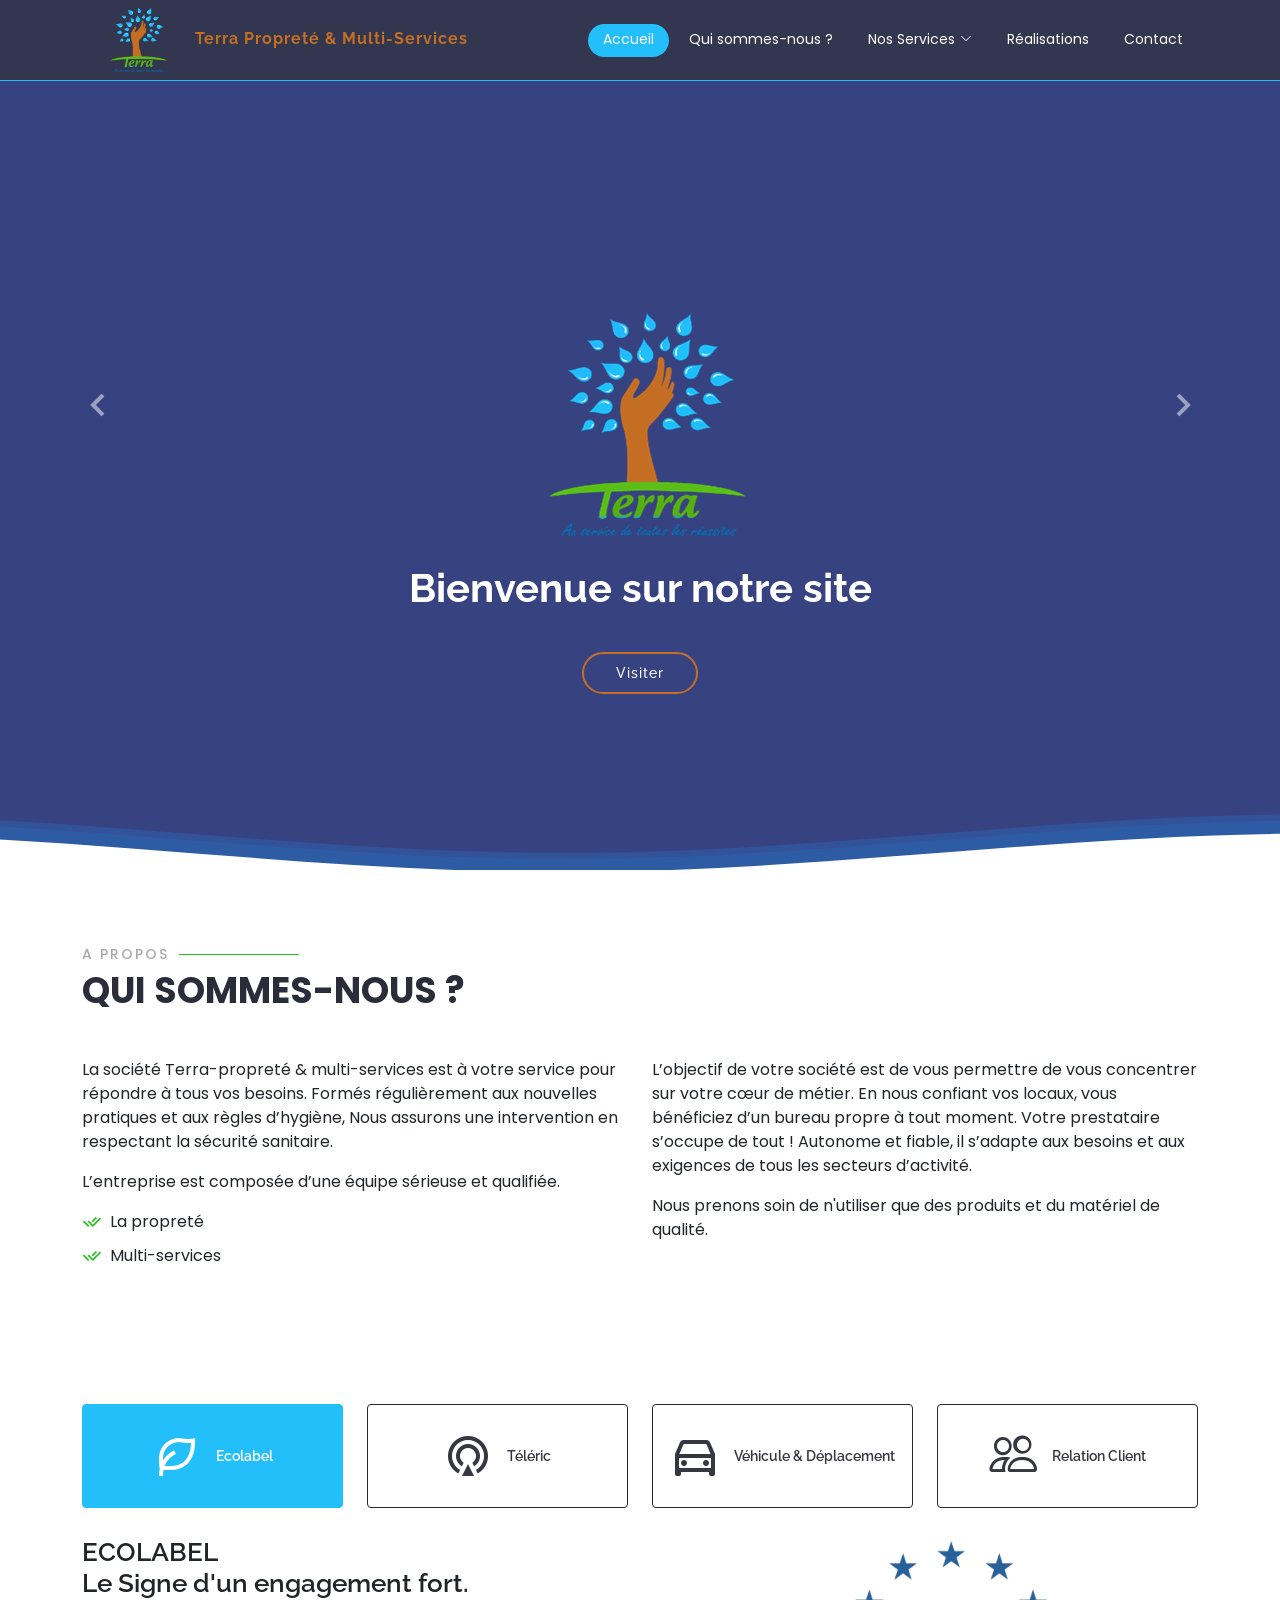
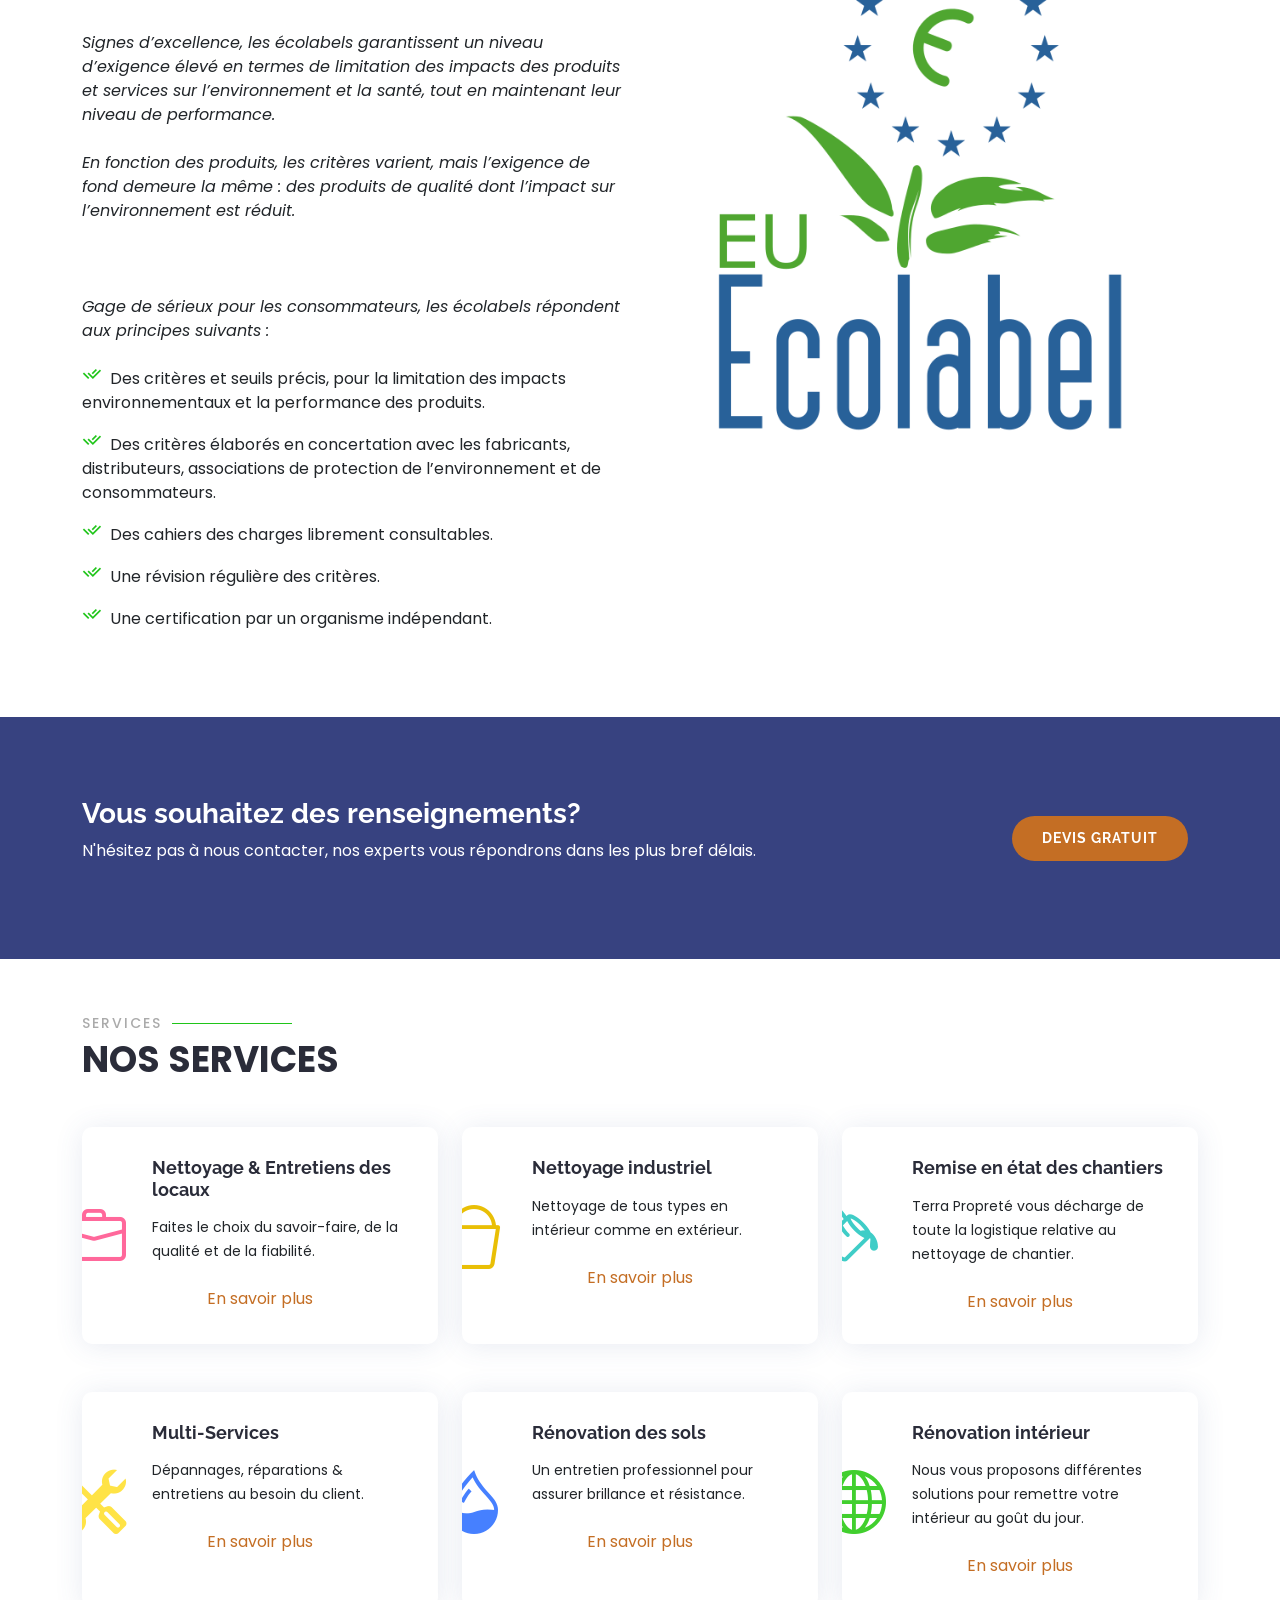
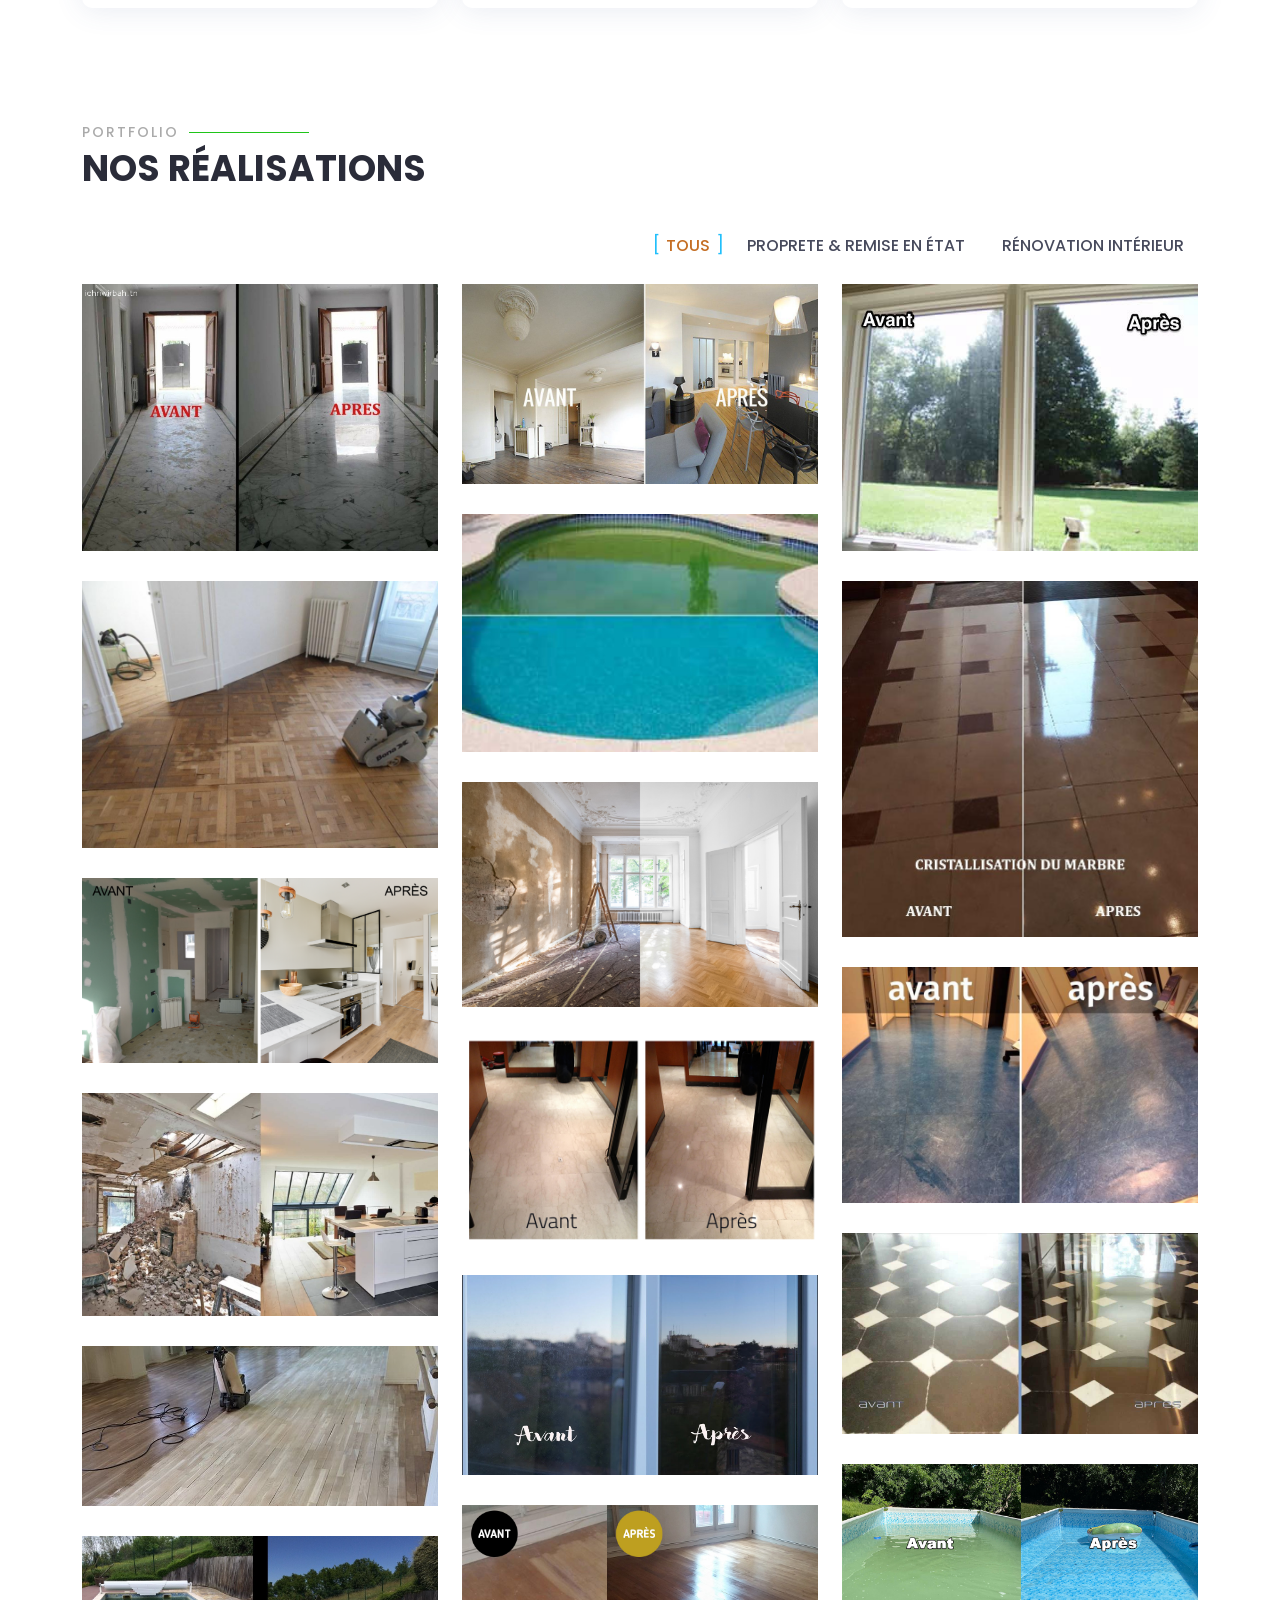
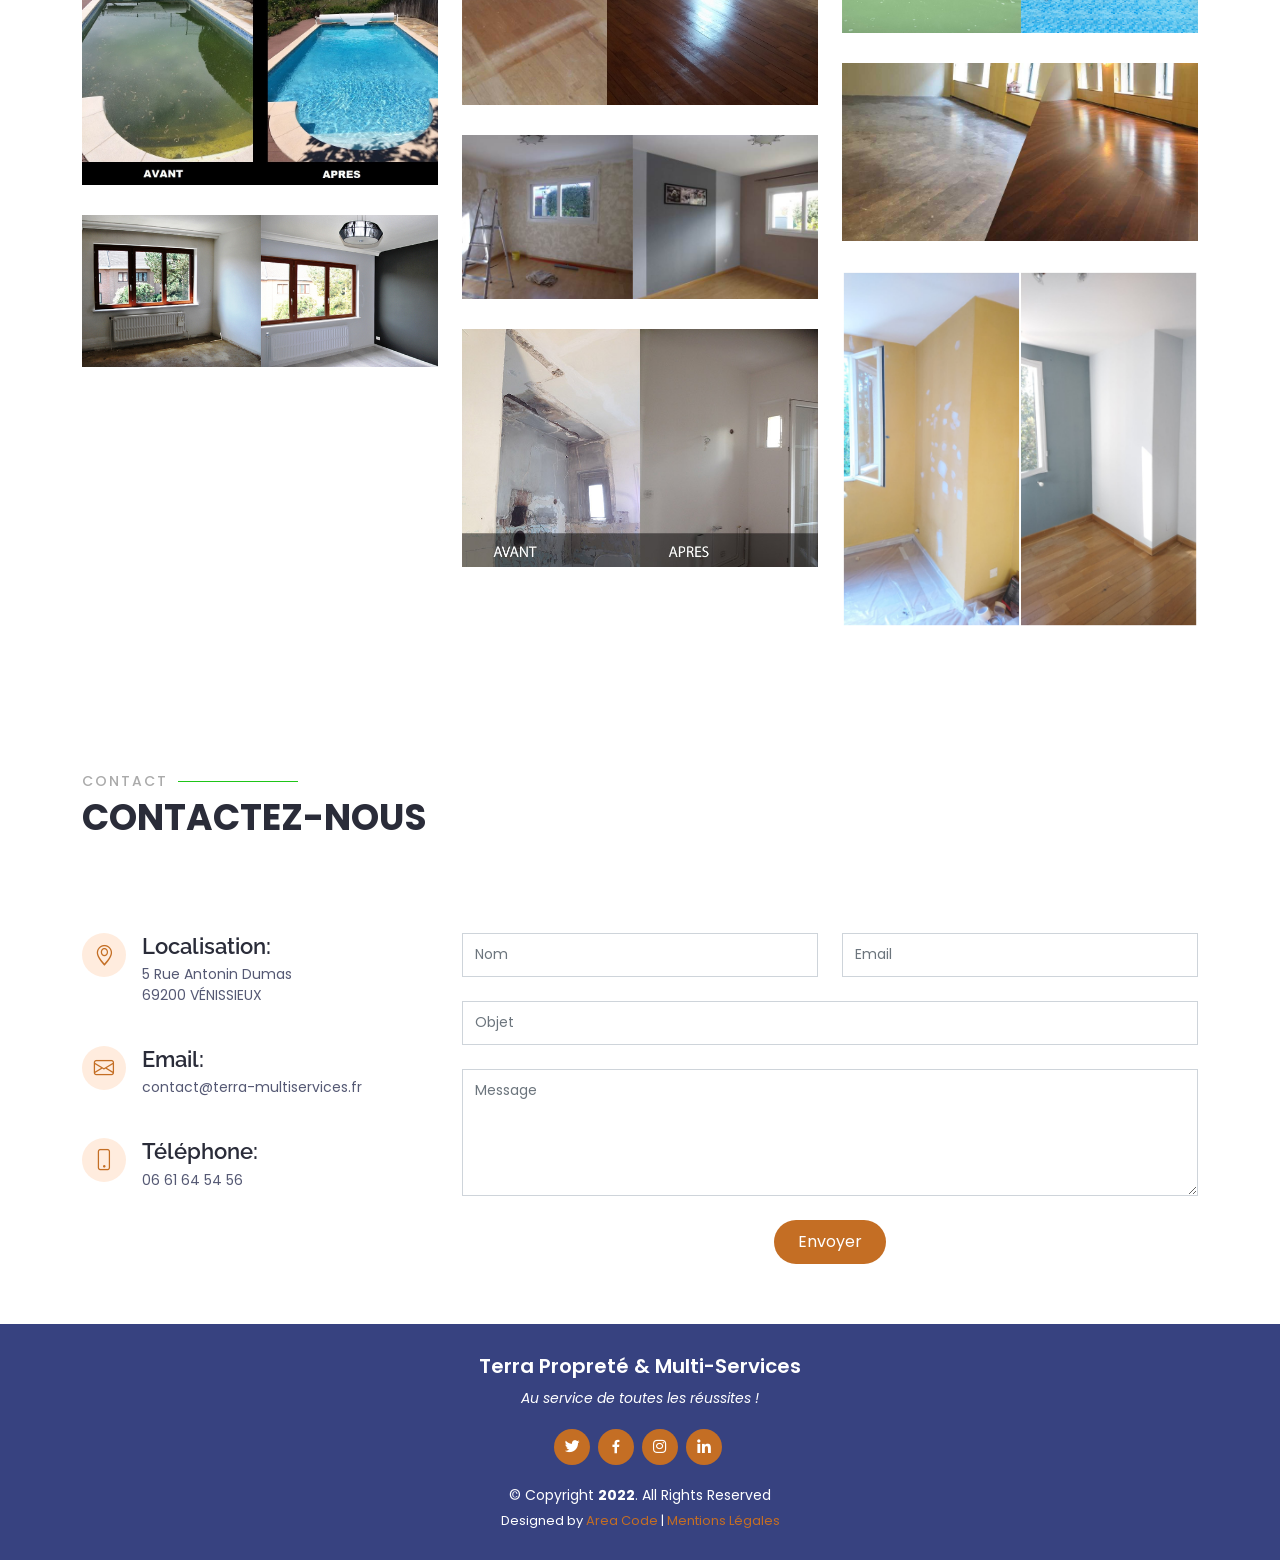
==== index.html @ 641bc102 "update contact form" ====
<!DOCTYPE html>
<html lang="fr" dir="ltr">

<head>
    <meta charset="utf-8">
    <meta content="width=device-width, initial-scale=1.0" name="viewport">
    <title>Terra Proprete</title>
    <meta content="Terra Propreté & Multi-services" name="description">
    <meta content="terra propreté, multi-services, nettoyage, renovation intérieur, remise en état, chantier, tercière, venissieux" name="keywords">
    <meta name="reply-to" content="area.code.eu@gmail.com">
    <meta name="author" content="Area Code">
    <link href="assets/img/logo.png" rel="icon">
    <link href="https://fonts.googleapis.com/css?family=Open+Sans:300,300i,400,400i,600,600i,700,700i|Raleway:300,300i,400,400i,500,500i,600,600i,700,700i|Poppins:300,300i,400,400i,500,500i,600,600i,700,700i" rel="stylesheet">
    <link href="assets/vendor/animate.css/animate.min.css" rel="stylesheet">
    <link href="assets/vendor/aos/aos.css" rel="stylesheet">
    <link href="assets/vendor/bootstrap/css/bootstrap.min.css" rel="stylesheet">
    <link href="assets/vendor/bootstrap-icons/bootstrap-icons.css" rel="stylesheet">
    <link href="assets/vendor/boxicons/css/boxicons.min.css" rel="stylesheet">
    <link href="assets/vendor/glightbox/css/glightbox.min.css" rel="stylesheet">
    <link href="assets/vendor/remixicon/remixicon.css" rel="stylesheet">
    <link href="assets/vendor/swiper/swiper-bundle.min.css" rel="stylesheet">
    <link href="assets/css/style.css" rel="stylesheet">
    <!-- Global site tag (gtag.js) - Google Analytics -->
<script async src="https://www.googletagmanager.com/gtag/js?id=UA-223481912-1">
</script>
<script>
  window.dataLayer = window.dataLayer || [];
  function gtag(){dataLayer.push(arguments);}
  gtag('js', new Date());

  gtag('config', 'UA-223481912-1');
</script>
</head>

<body>
    <!--Header Start-->
    <header id="header" class="fixed-top d-flex align-items-center  header-transparent ">
        <div class="container d-flex align-items-center justify-content-between">
            <div class="logo">
                <a href="index.html"><img src="assets/img/logo.png" alt="logo terra proprete" class="img-fluid">
                    <h1>Terra Propreté & Multi-Services</h1></a>
            </div>
            <nav id="navbar" class="navbar">
                <ul>
                    <li><a class="nav-link scrollto active" href="#hero">Accueil</a></li>
                    <li><a class="nav-link scrollto" href="#about">Qui sommes-nous ?</a></li>
                    <li class="dropdown"><a href="#services"><span>Nos Services</span> <i class="bi bi-chevron-down"></i></a>
                        <ul>
                            <li><a href="nettoyage_locaux.html">Nettoyage & Entretien des locaux</a></li>
                            <li><a href="nettoyage_industriel.html">Nettoyage industriel</a></li>
                            <li><a href="fin_chantier.html">Remise en état des chantiers</a></li>
                            <li><a href="multi_services.html">Multi-services</a></li>
                            <li><a href="renovation_sols.html">Rénovation des sols</a></li>
                            <li><a href="renovation_interieur.html">Rénovation intérieur</a></li>
                        </ul>
                    </li>
                    <li><a class="nav-link scrollto " href="#portfolio">Réalisations</a></li>
                    <li><a class="nav-link scrollto" href="#contact">Contact</a></li>
                </ul>
                <i class="bi bi-list mobile-nav-toggle"></i>
            </nav>
            <!-- .navbar -->
        </div>
    </header>
    <!-- Header End -->

    <!-- Banniere Start -->
    <section id="hero" class="d-flex flex-column justify-content-end align-items-center">
        <div id="heroCarousel" data-bs-interval="5000" class="container carousel carousel-fade" data-bs-ride="carousel">

            <!-- Slide 1 -->
            <div class="carousel-item active">
                <div class="carousel-container">
                    <img src="assets/img/logo.png" alt="logo terra proprete" class="img-fluid">
                    <h2 class="animate__animated animate__fadeInDown">Bienvenue sur notre site</h2>
                    <a href="#about" class="btn-get-started animate__animated animate__fadeInUp scrollto">Visiter</a>
                </div>
            </div>

            <!-- Slide 2 -->
            <div class="carousel-item">
                <div class="carousel-container">
                    <h2 class="animate__animated animate__fadeInDown">Nous sommes à votre disposition</h2>
                    <h2 class="animate__animated animate__fadeInDown">24h/24 & 7j/7</h2>
                    <a href="#contact" class="btn-get-started animate__animated animate__fadeInUp scrollto">Contactez-nous</a>
                </div>
            </div>
            <a class="carousel-control-prev" href="#heroCarousel" role="button" data-bs-slide="prev">
                <span class="carousel-control-prev-icon bx bx-chevron-left" aria-hidden="true"></span>
            </a>
            <a class="carousel-control-next" href="#heroCarousel" role="button" data-bs-slide="next">
                <span class="carousel-control-next-icon bx bx-chevron-right" aria-hidden="true"></span>
            </a>
        </div>
        <svg class="hero-waves" xmlns="http://www.w3.org/2000/svg" xmlns:xlink="http://www.w3.org/1999/xlink" viewBox="0 24 150 28 " preserveAspectRatio="none">
      <defs>
        <path id="wave-path" d="M-160 44c30 0 58-18 88-18s 58 18 88 18 58-18 88-18 58 18 88 18 v44h-352z">
      </defs>
      <g class="wave1">
        <use xlink:href="#wave-path" x="50" y="3" fill="rgba(0,191,255, .1)">
      </g>
      <g class="wave2">
        <use xlink:href="#wave-path" x="50" y="0" fill="rgba(30,144,255, .2)">
      </g>
      <g class="wave3">
        <use xlink:href="#wave-path" x="50" y="9" fill="#fff">
      </g>
    </svg>

    </section>
    <!-- Banniere End -->

    <main id="main">

        <!-- About Start -->
        <section id="about" class="about">
            <div class="container">

                <div class="section-title" data-aos="zoom-out">
                    <h2>A Propos</h2>
                    <p>Qui sommes-nous ?</p>
                </div>
                <div class="row content" data-aos="fade-up">
                    <div class="col-lg-6">
                        <p>
                            La société Terra-propreté & multi-services est à votre service pour répondre à tous vos besoins.
                             Formés régulièrement aux nouvelles pratiques et aux règles d’hygiène,
                              Nous assurons une intervention en respectant la sécurité sanitaire.
                        </p>
                        <p> 
                            L’entreprise est composée d’une équipe sérieuse et qualifiée.
                        </p>
                        <ul>
                            <li><i class="ri-check-double-line"></i> La propreté</li>
                            <li><i class="ri-check-double-line"></i> Multi-services</li>
                        </ul>
                    </div>
                    <div class="col-lg-6 pt-4 pt-lg-0">
                        <p>
                            L’objectif de votre société est de vous permettre de vous concentrer sur votre cœur de métier.
                             En nous confiant vos locaux, vous bénéficiez d’un bureau propre à tout moment.
                              Votre prestataire s’occupe de tout ! Autonome et fiable, il s’adapte aux besoins et aux exigences de tous les secteurs d’activité.
                        </p>
                        <p>
                            Nous prenons soin de n'utiliser que des produits et du matériel de qualité.
                        </p>
                    </div>
                </div>

            </div>
        </section>
        <!-- About End -->

        <!-- Features Start -->
        <section id="features" class="features">
            <div class="container">
                <ul class="nav nav-tabs row d-flex">
                    <li class="nav-item col-3" data-aos="zoom-in">
                        <a class="nav-link active show" data-bs-toggle="tab" href="#tab-1">
                            <i class="ri-leaf-line"></i>
                            <h4 class="d-none d-lg-block">Ecolabel</h4>
                        </a>
                    </li>
                    <li class="nav-item col-3" data-aos="zoom-in" data-aos-delay="100">
                        <a class="nav-link" data-bs-toggle="tab" href="#tab-2">
                            <i class="ri-gps-line"></i>
                            <h4 class="d-none d-lg-block">Téléric</h4>
                        </a>
                    </li>
                    <li class="nav-item col-3" data-aos="zoom-in" data-aos-delay="200">
                        <a class="nav-link" data-bs-toggle="tab" href="#tab-3">
                            <i class="ri-car-line"></i>
                            <h4 class="d-none d-lg-block">Véhicule & Déplacement</h4>
                        </a>
                    </li>
                    <li class="nav-item col-3" data-aos="zoom-in" data-aos-delay="300">
                        <a class="nav-link" data-bs-toggle="tab" href="#tab-4">
                            <i class="bi bi-people"></i>
                            <h4 class="d-none d-lg-block">Relation Client</h4>
                        </a>
                    </li>
                </ul>
                <div class="tab-content" data-aos="fade-up">
                    <div class="tab-pane active show" id="tab-1">
                        <div class="row">
                            <div class="col-lg-6 order-2 order-lg-1 mt-3 mt-lg-0">
                                <h3>ECOLABEL <br/> Le Signe d'un engagement fort.<br /></h3>
                                <p class="fst-italic">
                                    <br />Signes d’excellence, les écolabels garantissent un niveau d’exigence élevé en termes de limitation des impacts
                                     des produits et services sur l’environnement et la santé, tout en maintenant leur niveau de performance.<br /><br />
                                     En fonction des produits, les critères varient, mais l’exigence de fond demeure la même : des produits de
                                     qualité dont l’impact sur l’environnement est réduit. <br /><br /><br /><br />
                                     Gage de sérieux pour les consommateurs, les écolabels répondent aux principes suivants :
                                </p>
                                <ul>
                                    <li><i class="ri-check-double-line"></i> Des critères et seuils précis, pour la limitation des impacts environnementaux et la performance des produits.</li>
                                    <li><i class="ri-check-double-line"></i> Des critères élaborés en concertation avec les fabricants, distributeurs, associations de protection de l’environnement et de consommateurs.</li>
                                    <li><i class="ri-check-double-line"></i> Des cahiers des charges librement consultables.</li>
                                    <li><i class="ri-check-double-line"></i> Une révision régulière des critères.</li>
                                    <li><i class="ri-check-double-line"></i> Une certification par un organisme indépendant.</li>
                                </ul>
                            </div>
                            <div class="col-lg-6 order-1 order-lg-2 text-center">
                                <img src="assets/img/ecolabel.png" alt="ecolabel" class="img-fluid">
                            </div>
                        </div>
                    </div>
                    <div class="tab-pane" id="tab-2">
                        <div class="row">
                            <div class="col-lg-6 order-2 order-lg-1 mt-3 mt-lg-0">
                                <h3>La Tracabilité, un enjeu majeur pour les entreprises de propreté.</h3>
                                <p class="fst-italic">
                                <br />Téléric permet aux entreprises de propreté, une gestion de bout en bout de l'ensemble du processus de traçabilité en s'appuyant sur :
                                </p>
                                <ul>
                                    <li><i class="ri-check-double-line"></i> Le matériel : Robuste et simple, il est entièrement construit en France.</li>
                                    <li><i class="ri-check-double-line"></i> Le logiciel : Développé et adapté aux entreprises de propreté.</li>
                                </ul>
                                <hr>
                                <ul>
                                    <li><i class="ri-check-double-line"></i> La bonne réalisation des prestations.</li>
                                    <li><i class="ri-check-double-line"></i> La qualité du travail effectué.</li>
                                    <li><i class="ri-check-double-line"></i> La satisfaction des usagers.</li>
                                    <li><i class="ri-check-double-line"></i> Les ressources allouées.</li>
                                    <li><i class="ri-check-double-line"></i> La rentabilité.</li>
                                    <li><i class="ri-check-double-line"></i> Les risques.</li>
                                </ul>
                            </div>
                            <div class="col-lg-6 order-1 order-lg-2 text-center">
                                <img src="assets/img/teleric.png" alt="téléric" class="img-fluid">
                            </div>
                        </div>
                    </div>
                    <div class="tab-pane" id="tab-3">
                        <div class="row">
                            <div class="col-lg-6 order-2 order-lg-1 mt-3 mt-lg-0">
                                <iframe src="https://www.google.com/maps/d/u/0/embed?mid=1a9F_N5whTM6yfitGfvFtxe4ZlxnRN3us" width="640" height="480"></iframe>        
                            </div>
                            <div class="col-lg-6 order-1 order-lg-2 text-center">
                                <img src="assets/img/vehicule.jpg" alt="extérieur du véhicule de société" class="img-fluid">
                                <img src="assets/img/vehicule_2.jpg" alt="intérieur du véhicule de société" class="img-fluid">
                            </div>
                        </div>
                    </div>
                    <div class="tab-pane" id="tab-4">
                        <div class="row">
                            <div class="col-lg-6 order-2 order-lg-1 mt-3 mt-lg-0">
                                <h3>Améliorer la relation client.</h3>
                                <ul>
                                    <li><i class="ri-check-double-line"></i> Justifiez vos prestations avec des rapports automatiques.</li>
                                    <li><i class="ri-check-double-line"></i> Traitez sereinement les litiges.</li>
                                    <li><i class="ri-check-double-line"></i> Soyez réactif en cas d'urgence.</li>
                                </ul>
                                <h3>Améliorer la gestion des hommes.</h3>
                                <ul>
                                    <li><i class="ri-check-double-line"></i> Suivez les journées de vos équipes.</li>
                                    <li><i class="ri-check-double-line"></i> Contrôlez mieux le temps de travail.</li>
                                </ul>
                                <h3>Réduire vos coûts de fonctionnement.</h3>
                                <ul>
                                    <li><i class="ri-check-double-line"></i> Vérifiez que vos tournées sont optimisées.</li>
                                </ul>
                                <h3>Soigner votre image.</h3>
                                <ul>
                                    <li><i class="ri-check-double-line"></i> Informez vos clients des retards et imprévus.</li>
                                </ul>
                            </div>
                            <div class="col-lg-6 order-1 order-lg-2 text-center">
                                <img src="assets/img/relation.jpg" alt="mains qui se serrent" class="img-fluid">
                            </div>
                        </div>
                    </div>
                </div>
            </div>
        </section>
        <!-- Features End -->

        <!-- Cta Start -->
        <section id="cta" class="cta">
            <div class="container">
                <div class="row" data-aos="zoom-out">
                    <div class="col-lg-9 text-center text-lg-start">
                        <h3>Vous souhaitez des renseignements?</h3>
                        <p> N'hésitez pas à nous contacter, nos experts vous répondrons dans les plus bref délais. </p>
                    </div>
                    <div class="col-lg-3 cta-btn-container text-center">
                        <a class="cta-btn align-middle" href="#contact">Devis gratuit</a>
                    </div>
                </div>
            </div>
        </section>
        <!-- Cta End -->

        <!-- Services Start -->
        <section id="services" class="services">
            <div class="container">
                <div class="section-title" data-aos="zoom-out">
                    <h2>Services</h2>
                    <p>Nos services</p>
                </div>
                <div class="row">
                    <div class="col-lg-4 col-md-6">
                        <div class="icon-box" data-aos="zoom-in-left">
                            <div class="icon"><i class="bi bi-briefcase" style="color: #ff689b;"></i></div>
                            <h4 class="title"><a href="nettoyage_locaux.html">Nettoyage & Entretiens des locaux</a></h4>
                            <p class="description">Faites le choix du savoir-faire, de la qualité et de la fiabilité.</p>
                            <div class="text-center">
                                <a href="nettoyage_locaux.html" class="btn-get-started animate__animated animate__fadeInUp scrollto"><br />En savoir plus</a>
                            </div>
                        </div>
                    </div>
                    <div class="col-lg-4 col-md-6 mt-5 mt-md-0">
                        <div class="icon-box" data-aos="zoom-in-left" data-aos-delay="100">
                            <div class="icon"><i class="bi bi-bucket" style="color: #e9bf06;"></i></div>
                            <h4 class="title"><a href="nettoyage_industriel.html">Nettoyage industriel</a></h4>
                            <p class="description">Nettoyage de tous types en intérieur comme en extérieur.</p>
                            <div class="text-center">
                                <a href="nettoyage_industriel.html" class="btn-get-started animate__animated animate__fadeInUp scrollto"><br />En savoir plus</a>
                            </div>
                        </div>
                    </div>
                    <div class="col-lg-4 col-md-6 mt-5 mt-lg-0 ">
                        <div class="icon-box" data-aos="zoom-in-left" data-aos-delay="200">
                            <div class="icon"><i class="bi bi-paint-bucket" style="color: #3fcdc7;"></i></div>
                            <h4 class="title"><a href="fin_chantier.html">Remise en état des chantiers</a></h4>
                            <p class="description">Terra Propreté vous décharge de toute la logistique relative au nettoyage de chantier.</p>
                            <div class="text-center">
                                <a href="fin_chantier.html" class="btn-get-started animate__animated animate__fadeInUp scrollto"><br />En savoir plus</a>
                            </div>
                        </div>
                    </div>
                    <div class="col-lg-4 col-md-6 mt-5">
                        <div class="icon-box" data-aos="zoom-in-left" data-aos-delay="500">
                            <div class="icon"><i class="bi bi-tools" style="color: #ffe346;"></i></div>
                            <h4 class="title"><a href="multi_services.html">Multi-Services</a></h4>
                            <p class="description">Dépannages, réparations & entretiens au besoin du client.</p>
                            <div class="text-center">
                                <a href="multi_services.html" class="btn-get-started animate__animated animate__fadeInUp scrollto"><br />En savoir plus</a>
                            </div>
                        </div>                      
                    </div>
                    <div class="col-lg-4 col-md-6 mt-5">
                        <div class="icon-box" data-aos="zoom-in-left" data-aos-delay="400">
                            <div class="icon"><i class="bi bi-droplet-half" style="color: #4680ff;"></i></div>
                            <h4 class="title"><a href="renovation_sols.html">Rénovation des sols</a></h4>
                            <p class="description">Un entretien professionnel pour assurer brillance et résistance.</p>
                            <div class="text-center">
                                <a href="renovation_sols.html" class="btn-get-started animate__animated animate__fadeInUp scrollto"><br />En savoir plus</a>
                            </div>
                        </div>
                    </div>
                    <div class="col-lg-4 col-md-6 mt-5">
                        <div class="icon-box" data-aos="zoom-in-left" data-aos-delay="300">
                            <div class="icon"><i class="bi bi-globe" style="color:#41cf2e;"></i></div>
                            <h4 class="title"><a href="renovation_interieur.html">Rénovation intérieur</a></h4>
                            <p class="description">Nous vous proposons différentes solutions pour remettre votre intérieur au goût du jour.</p>
                            <div class="text-center">
                                <a href="renovation_interieur.html" class="btn-get-started animate__animated animate__fadeInUp scrollto"><br />En savoir plus</a>
                            </div>
                        </div>
                    </div>
                </div>
            </div>
        </section>
        <!-- Services End -->

        <!-- Portfolio Start-->
        <section id="portfolio" class="portfolio">
            <div class="container">
                <div class="section-title" data-aos="zoom-out">
                    <h2>Portfolio</h2>
                    <p>Nos réalisations</p>
                </div>
                <ul id="portfolio-flters" class="d-flex justify-content-end" data-aos="fade-up">
                    <li data-filter="*" class="filter-active">Tous</li>
                    <li data-filter=".filter-clean">Proprete & remise en état</li>
                    <li data-filter=".filter-services">Rénovation intérieur</li>
                </ul>

                <div class="row portfolio-container" data-aos="fade-up">
                    <div class="col-lg-4 col-md-6 portfolio-item filter-clean">
                        <div class="portfolio-img"><img src="assets/img/portfolio/1_travaux-de-poncage-lustrage-et-nettoyage-tout-type-de-chantiers_821_2.jpg" class="img-fluid" alt=""></div>
                    </div>
                    <div class="col-lg-4 col-md-6 portfolio-item filter-services">
                        <div class="portfolio-img"><img src="assets/img/portfolio/3ccce8d6b9bd468a777c8b398de2cf8e.jpg" class="img-fluid" alt=""></div>
                    </div>
                    <div class="col-lg-4 col-md-6 portfolio-item filter-clean">
                        <div class="portfolio-img"><img src="assets/img/portfolio/4a1c796b0830fe4a4e9f89080cfffb24.jpg" class="img-fluid" alt=""></div>
                    </div>
                    <div class="col-lg-4 col-md-6 portfolio-item filter-clean">
                        <div class="portfolio-img"><img src="assets/img/portfolio/6caa832a8834632cfec377f11c8706e7_jardinitis-300x200-768-c-90.jpg" class="img-fluid" alt=""></div>
                    </div>
                    <div class="col-lg-4 col-md-6 portfolio-item filter-clean">
                        <div class="portfolio-img"><img src="assets/img/portfolio/8c99d58a2886.jpg" class="img-fluid" alt=""></div>
                    </div>
                    <div class="col-lg-4 col-md-6 portfolio-item filter-clean">
                        <div class="portfolio-img"><img src="assets/img/portfolio/8eeb6702c768.jpg" class="img-fluid" alt=""></div>
                    </div>
                    <div class="col-lg-4 col-md-6 portfolio-item filter-services">
                        <div class="portfolio-img"><img src="assets/img/portfolio/39f0ab4523ba6373de7cc59727be0400.jpeg" class="img-fluid" alt=""></div>
                    </div>
                    <div class="col-lg-4 col-md-6 portfolio-item filter-services">
                        <div class="portfolio-img"><img src="assets/img/portfolio/appartement-1-1.jpg" class="img-fluid" alt=""></div>
                    </div>
                    <div class="col-lg-4 col-md-6 portfolio-item filter-clean">
                        <div class="portfolio-img"><img src="assets/img/portfolio/avantapresDecapageSprayMethodejpg_5c3c9c89eb6b2.jpg" class="img-fluid" alt=""></div>
                    </div>
                    <div class="col-lg-4 col-md-6 portfolio-item filter-clean">
                        <div class="portfolio-img"><img src="assets/img/portfolio/i-img_cristallisation.jpg" class="img-fluid" alt=""></div>
                    </div>
                    <div class="col-lg-4 col-md-6 portfolio-item filter-services">
                        <div class="portfolio-img"><img src="assets/img/portfolio/Rénovation-Maison-de-ville-Illkirch-Graffenstaden-min-1080x675.jpg" class="img-fluid" alt=""></div>
                    </div>
                    <div class="col-lg-4 col-md-6 portfolio-item filter-clean">
                        <div class="portfolio-img"><img src="assets/img/portfolio/maxresdefault.jpg" class="img-fluid" alt=""></div>
                    </div>
                    <div class="col-lg-4 col-md-6 portfolio-item filter-clean">
                        <div class="portfolio-img"><img src="assets/img/portfolio/maxresdefault1.jpg" class="img-fluid" alt=""></div>
                    </div>
                    <div class="col-lg-4 col-md-6 portfolio-item filter-clean">
                        <div class="portfolio-img"><img src="assets/img/portfolio/renovation-parquet-650x292.jpg" class="img-fluid" alt=""></div>
                    </div>
                    <div class="col-lg-4 col-md-6 portfolio-item filter-clean">
                        <div class="portfolio-img"><img src="assets/img/portfolio/piscine2.jpg" class="img-fluid" alt=""></div>
                    </div>
                    <div class="col-lg-4 col-md-6 portfolio-item filter-clean">
                        <div class="portfolio-img"><img src="assets/img/portfolio/renovation-parquet-avant-apres.jpg" class="img-fluid" alt=""></div>
                    </div>
                    <div class="col-lg-4 col-md-6 portfolio-item filter-clean">
                        <div class="portfolio-img"><img src="assets/img/portfolio/piscine.jpg" class="img-fluid" alt=""></div>
                    </div>
                    <div class="col-lg-4 col-md-6 portfolio-item filter-clean">
                        <div class="portfolio-img"><img src="assets/img/portfolio/renovation-parquet-avant-apres-03.jpg" class="img-fluid" alt=""></div>
                    </div>
                    <div class="col-lg-4 col-md-6 portfolio-item filter-services">
                        <div class="portfolio-img"><img src="assets/img/portfolio/test1 (1).jpg" class="img-fluid" alt=""></div>
                    </div>
                    <div class="col-lg-4 col-md-6 portfolio-item filter-services">
                        <div class="portfolio-img"><img src="assets/img/portfolio/test1 (1).png" class="img-fluid" alt=""></div>
                    </div>
                    <div class="col-lg-4 col-md-6 portfolio-item filter-services">
                        <div class="portfolio-img"><img src="assets/img/portfolio/test1 (2).png" class="img-fluid" alt=""></div>
                    </div>
                    <div class="col-lg-4 col-md-6 portfolio-item filter-services">
                        <div class="portfolio-img"><img src="assets/img/portfolio/test1 (3).jpg" class="img-fluid" alt=""></div>
                    </div>
                </div>
            </div>
        </section>
        <!-- Portfolio End -->

        <!-- Contact Start -->
        <section id="contact" class="contact">
            <div class="container">
                <div class="section-title" data-aos="zoom-out">
                    <h2>Contact</h2>
                    <p>Contactez-nous</p>
                </div>
                <div class="row mt-5">
                    <div class="col-lg-4" data-aos="fade-right">
                        <div class="info">
                            <div class="address">
                                <i class="bi bi-geo-alt"></i>
                                <h4>Localisation:</h4>
                                <p>5 Rue Antonin Dumas <br /> 69200 VÉNISSIEUX</p>
                            </div>
                            <div class="email">
                                <i class="bi bi-envelope"></i>
                                <h4>Email:</h4>
                                <p>contact@terra-multiservices.fr</p>
                            </div>
                            <div class="phone">
                                <i class="bi bi-phone"></i>
                                <h4>Téléphone:</h4>
                                <p> 06 61 64 54 56 </p>
                            </div>
                        </div>
                    </div>
                    <div class="col-lg-8 mt-5 mt-lg-0" data-aos="fade-left">
                        <form action= "https://formsubmit.co/area.code.eu@gmail.com" method="POST" role="form" class="php-email-form">
                            <div class="row">
                                <div class="col-md-6 form-group">
                                    <input type="text" name="name" class="form-control" id="name" placeholder="Nom" required>
                                </div>
                                <div class="col-md-6 form-group mt-3 mt-md-0">
                                    <input type="email" class="form-control" name="email" id="email" placeholder="Email" required>
                                </div>
                            </div>
                            <div class="form-group mt-3">
                                <input type="text" class="form-control" name="subject" id="subject" placeholder="Objet" required>
                            </div>
                            <div class="form-group mt-3">
                                <textarea class="form-control" name="message" rows="5" placeholder="Message" required></textarea>
                            </div>
                            <div class="my-3">
                                <div class="loading">Chargement</div>
                                <div class="error-message"></div>
                                <div class="sent-message">Votre message a bien été envoyé. Merci!</div>
                            </div>
                            <div class="text-center"><button type="submit">Envoyer</button></div>
                        </form>
                    </div>
                </div>
            </div>
        </section>
        <!-- Contact End -->

    </main>
    <!-- End #main -->

    <!-- Footer Start -->
    <footer id="footer">
        <div class="container">
            <h3>Terra Propreté & Multi-Services</h3>
            <p>Au service de toutes les réussites !</p>
            <div class="social-links">
                <a href="https://twitter.com/TerraProprete" class="twitter"><i class="bx bxl-twitter"></i></a>
                <a href="https://www.facebook.com/Terra-Propret%C3%A9-Multi-Services-108464704967289" class="facebook"><i class="bx bxl-facebook"></i></a>
                <a href="https://www.instagram.com/terra_proprete/" class="instagram"><i class="bx bxl-instagram"></i></a>
                <a href="https://www.linkedin.com/company/terra-proprete-multiservices" class="linkedin"><i class="bx bxl-linkedin"></i></a>
            </div>
            <div class="copyright">
                &copy; Copyright <strong><span>2022</span></strong>. All Rights Reserved
            </div>
            <div class="credits">
                Designed by <a href="https://area-code.eu">Area Code</a> | <a href="mentions.html" target="blank">Mentions Légales</a>
            </div>
        </div>
    </footer>
    <!-- Footer End -->

    <a href="#" class="back-to-top d-flex align-items-center justify-content-center"><i class="bi bi-arrow-up-short"></i></a>

    <!-- Vendor JS Files -->
    <script src="assets/vendor/aos/aos.js"></script>
    <script src="assets/vendor/bootstrap/js/bootstrap.bundle.min.js"></script>
    <script src="assets/vendor/glightbox/js/glightbox.min.js"></script>
    <script src="assets/vendor/isotope-layout/isotope.pkgd.min.js"></script>
    <script src="assets/vendor/php-email-form/validate.js"></script>
    <script src="assets/vendor/swiper/swiper-bundle.min.js"></script>

    <!-- Template Main JS File -->
    <script src="assets/js/main.js"></script>
    <!-- Global site tag (gtag.js) - Google Analytics -->
<script async src="https://www.googletagmanager.com/gtag/js?id=UA-223481912-1">
</script>
<script>
  window.dataLayer = window.dataLayer || [];
  function gtag(){dataLayer.push(arguments);}
  gtag('js', new Date());

  gtag('config', 'UA-223481912-1');
</script>

</body>

</html>
---- assets/css/style.css ----
body {
    font-family: "Poppins", "Open Sans", sans-serif;
    color: #33364a 100%;
}

a {
    color: #c46e24;
    text-decoration: none;
}

a:hover {
    color: #22bffb;
    text-decoration: none;
    transition: all .2s ease-in;
}

h1,
h2,
h3,
h4,
h5,
h6 {
    font-family: "Raleway", sans-serif;
}


/* Back to top button */

.back-to-top {
    position: fixed;
    visibility: hidden;
    opacity: 0;
    right: 15px;
    bottom: 15px;
    z-index: 996;
    background: #c46e24;
    width: 40px;
    height: 40px;
    border-radius: 50px;
    transition: all 0.4s;
}

.back-to-top i {
    font-size: 28px;
    color: #fff;
    line-height: 0;
}

.back-to-top:hover {
    background: #22bffb;
    color: #fff;
}

.back-to-top.active {
    visibility: visible;
    opacity: 1;
}

@media screen and (max-width: 768px) {
    [data-aos-delay] {
        transition-delay: 0 !important;
    }
}


/* Header */

#header {
    padding: 40px;
    height: 50px;
    transition: all 0.5s;
    z-index: 997;
    transition: all 0.5s;
    background: rgba(51, 54, 74, 0.904);
    border-bottom: 1px solid #22bffb;
}

#header.header-transparent {
    background: rgba(51, 54, 74, 0.904);
}

#header.header-scrolled {
    background: rgba(51, 54, 74, 0.904) 100%;
}

#header .logo h1 {
    display: inline;
    font-size: 16px;
    margin: 0;
    line-height: 1;
    font-weight: 700;
    letter-spacing: 1px;
}

#header .logo h1 a,
#header .logo h1 a:hover {
    color: #fff;
    text-decoration: none;
}

#header .logo img {
    padding: 0;
    margin: 0;
    max-height: 80px;
}


/* Navigation Menu */


/* Desktop Navigation */

.navbar {
    padding: 0;
}

.navbar ul {
    margin: 0;
    padding: 0;
    display: flex;
    list-style: none;
    align-items: center;
}

.navbar li {
    position: relative;
}

.navbar a,
.navbar a:focus {
    display: flex;
    align-items: center;
    justify-content: space-between;
    padding: 5px 15px 7px 15px;
    margin-left: 5px;
    font-size: 14px;
    color: #fff;
    white-space: nowrap;
    transition: 0.3s;
    border-radius: 50px;
}

.navbar a i,
.navbar a:focus i {
    font-size: 12px;
    line-height: 0;
    margin-left: 5px;
}

.navbar a:hover,
.navbar .active,
.navbar .active:focus,
.navbar li:hover>a {
    background: #22bffb;
}

.navbar .dropdown ul {
    display: block;
    position: absolute;
    left: 5px;
    top: calc(100% + 30px);
    margin: 5px 0 0 0;
    padding: 10px 0;
    z-index: 99;
    opacity: 0;
    visibility: hidden;
    background: #fff;
    box-shadow: 0px 0px 30px rgba(127, 137, 161, 0.25);
    transition: 0.3s;
    border-radius: 15px;
}

.navbar .dropdown ul li {
    min-width: 200px;
}

.navbar .dropdown ul a {
    padding: 10px 20px;
    color: #2a2c39;
    margin: 0 5px;
    font-size: 14px;
}

.navbar .dropdown ul a i {
    font-size: 12px;
}

.navbar .dropdown ul a:hover,
.navbar .dropdown ul .active:hover,
.navbar .dropdown ul li:hover>a {
    color: #fff;
}

.navbar .dropdown:hover>ul {
    opacity: 1;
    top: 100%;
    visibility: visible;
}

.navbar .dropdown .dropdown ul {
    top: 0;
    left: calc(100% - 30px);
    visibility: hidden;
}

.navbar .dropdown .dropdown:hover>ul {
    opacity: 1;
    top: 0;
    left: 100%;
    visibility: visible;
}

@media (max-width: 1366px) {
    .navbar .dropdown .dropdown ul {
        left: -90%;
    }
    .navbar .dropdown .dropdown:hover>ul {
        left: -100%;
    }
}


/* Mobile Navigation */

.mobile-nav-toggle {
    color: #fff;
    font-size: 28px;
    cursor: pointer;
    display: none;
    line-height: 0;
    transition: 0.5s;
}

@media (max-width: 991px) {
    .mobile-nav-toggle {
        display: block;
    }
    .navbar ul {
        display: none;
    }
}

.navbar-mobile {
    position: fixed;
    overflow: hidden;
    top: 0;
    right: 0;
    left: 0;
    bottom: 0;
    background: rgba(20, 21, 28, 0.9);
    transition: 0.3s;
    z-index: 999;
}

.navbar-mobile .mobile-nav-toggle {
    position: absolute;
    top: 15px;
    right: 15px;
}

.navbar-mobile ul {
    display: block;
    position: absolute;
    top: 55px;
    right: 15px;
    bottom: 15px;
    left: 15px;
    padding: 10px 0;
    border-radius: 10px;
    background-color: #fff;
    overflow-y: auto;
    transition: 0.3s;
}

.navbar-mobile a {
    padding: 10px 20px;
    margin: 5px;
    font-size: 15px;
    color: #2a2c39;
}

.navbar-mobile a:hover,
.navbar-mobile .active,
.navbar-mobile li:hover>a {
    color: #fff;
}

.navbar-mobile .getstarted {
    margin: 15px;
}

.navbar-mobile .dropdown ul {
    position: static;
    display: none;
    margin: 10px 20px;
    padding: 10px 0;
    z-index: 99;
    opacity: 1;
    visibility: visible;
    background: #fff;
    box-shadow: 0px 0px 30px rgba(127, 137, 161, 0.25);
}

.navbar-mobile .dropdown ul li {
    min-width: 200px;
}

.navbar-mobile .dropdown ul a {
    padding: 10px 20px;
}

.navbar-mobile .dropdown ul a i {
    font-size: 12px;
}

.navbar-mobile .dropdown ul a:hover,
.navbar-mobile .dropdown ul .active:hover,
.navbar-mobile .dropdown ul li:hover>a {
    color: #fff;
}

.navbar-mobile .dropdown>.dropdown-active {
    display: block;
}


/* Hero Section */

#hero {
    width: 100%;
    overflow: hidden;
    position: relative;
    background: #374280 100%;
    padding: 0;
}

#hero .carousel-container {
    display: flex;
    justify-content: center;
    align-items: center;
    flex-direction: column;
    text-align: center;
    position: relative;
    height: 90vh;
    padding-top: 180px;
}

#hero h2 {
    color: #fff;
    margin-bottom: 30px;
    font-size: 40px;
    font-weight: 700;
}

#hero p {
    width: 80%;
    -webkit-animation-delay: 0.4s;
    animation-delay: 0.4s;
    margin: 0 auto 30px auto;
    color: #fff;
}

#hero .carousel-control-prev,
#hero .carousel-control-next {
    width: 10%;
}

#hero .carousel-control-next-icon,
#hero .carousel-control-prev-icon {
    background: none;
    font-size: 48px;
    line-height: 1;
    width: auto;
    height: auto;
}

#hero .btn-get-started {
    font-family: "Raleway", sans-serif;
    font-weight: 500;
    font-size: 14px;
    letter-spacing: 1px;
    display: inline-block;
    padding: 12px 32px;
    border-radius: 50px;
    transition: 0.5s;
    line-height: 1;
    margin: 10px;
    color: #fff;
    -webkit-animation-delay: 0.8s;
    animation-delay: 0.8s;
    border: 2px solid #c46e24;
}

#hero .btn-get-started:hover {
    border: 2px solid #22bffb;
    color: #fff;
    text-decoration: none;
}

@media (min-width: 1024px) {
    #hero p {
        width: 60%;
    }
    #hero .carousel-control-prev,
    #hero .carousel-control-next {
        width: 5%;
    }
}

@media (max-width: 768px) {
    #hero .carousel-container {
        height: 90vh;
    }
    #hero h2 {
        font-size: 28px;
    }

    #header .logo h1 { 
        font-size: 9px;
    }
}

@media (max-width: 418px) {
    #header .logo h1 { 
        font-size: 6px;
    }
    #header .logo .img-fluid{
width: 40px;
height: 30px;
    }

}

.hero-waves {
    display: block;
    width: 100%;
    height: 60px;
    position: relative;
}

.wave1 use {
    -webkit-animation: move-forever1 10s linear infinite;
    animation: move-forever1 10s linear infinite;
    -webkit-animation-delay: -2s;
    animation-delay: -2s;
}

.wave2 use {
    -webkit-animation: move-forever2 8s linear infinite;
    animation: move-forever2 8s linear infinite;
    -webkit-animation-delay: -2s;
    animation-delay: -2s;
}

.wave3 use {
    -webkit-animation: move-forever3 6s linear infinite;
    animation: move-forever3 6s linear infinite;
    -webkit-animation-delay: -2s;
    animation-delay: -2s;
}

@-webkit-keyframes move-forever1 {
    0% {
        transform: translate(85px, 0%);
    }
    100% {
        transform: translate(-90px, 0%);
    }
}

@keyframes move-forever1 {
    0% {
        transform: translate(85px, 0%);
    }
    100% {
        transform: translate(-90px, 0%);
    }
}

@-webkit-keyframes move-forever2 {
    0% {
        transform: translate(-90px, 0%);
    }
    100% {
        transform: translate(85px, 0%);
    }
}

@keyframes move-forever2 {
    0% {
        transform: translate(-90px, 0%);
    }
    100% {
        transform: translate(85px, 0%);
    }
}

@-webkit-keyframes move-forever3 {
    0% {
        transform: translate(-90px, 0%);
    }
    100% {
        transform: translate(85px, 0%);
    }
}

@keyframes move-forever3 {
    0% {
        transform: translate(-90px, 0%);
    }
    100% {
        transform: translate(85px, 0%);
    }
}


/* Sections General */

section {
    padding: 60px 0;
    overflow: hidden;
}

.section-title {
    padding-bottom: 40px;
}

.section-title h2 {
    font-size: 14px;
    font-weight: 500;
    padding: 0;
    line-height: 1px;
    margin: 0 0 5px 0;
    letter-spacing: 2px;
    text-transform: uppercase;
    color: #aaaaaa;
    font-family: "Poppins", sans-serif;
}

.section-title h2::after {
    content: "";
    width: 120px;
    height: 1px;
    display: inline-block;
    background: #1fc519;
    margin: 4px 10px;
}

.section-title p {
    margin: 0;
    margin: 0;
    font-size: 36px;
    font-weight: 700;
    text-transform: uppercase;
    font-family: "Poppins", sans-serif;
    color: #2a2c39;
}


/*--------------------------------------------------------------
# About
--------------------------------------------------------------*/

.about {
    padding-top: 80px;
}

.about .content h3 {
    font-weight: 600;
    font-size: 26px;
}

.about .content ul {
    list-style: none;
    padding: 0;
}

.about .content ul li {
    padding-left: 28px;
    position: relative;
}

.about .content ul li+li {
    margin-top: 10px;
}

.about .content ul i {
    position: absolute;
    left: 0;
    top: 2px;
    font-size: 20px;
    color: #1fc519;
    line-height: 1;
}

.about .content p:last-child {
    margin-bottom: 0;
}


/* Features */

.features .nav-tabs {
    border: 0;
}

.features .nav-link {
    border: 1px solid #272625;
    padding: 15px;
    transition: 0.3s;
    color: #363741;
    border-radius: 0;
    display: flex;
    align-items: center;
    justify-content: center;
    border-radius: 4px;
}

.features .nav-link i {
    padding-right: 15px;
    font-size: 48px;
}

.features .nav-link h4 {
    font-size: 14px;
    font-weight: 600;
    margin: 0;
}

.features .nav-link:hover {
    color: #22bffb;
    border: 1px solid #22bffb;
}

.features .nav-link.active {
    background: #22bffb;
    color: #fff;
    border-color:#22bffb;
}

@media (max-width: 768px) {
    .features .nav-link i {
        padding: 0;
        line-height: 1;
        font-size: 36px;
    }
}

@media (max-width: 575px) {
    .features .nav-link {
        padding: 15px;
    }
    .features .nav-link i {
        font-size: 24px;
    }
}

.features .tab-content {
    margin-top: 30px;
}

.features .tab-pane h3 {
    font-weight: 600;
    font-size: 26px;
}

.features .tab-pane ul {
    list-style: none;
    padding: 0;
}

.features .tab-pane ul li {
    padding-bottom: 10px;
}

.features .tab-pane ul i {
    font-size: 20px;
    padding-right: 4px;
    color: #1fc519;
}

.features .tab-pane p:last-child {
    margin-bottom: 0;
}


/* Cta */

.cta {
    background: #374280 100%;
    padding: 80px 0;
}

.cta h3 {
    color: #fff;
    font-size: 28px;
    font-weight: 700;
}

.cta p {
    color: #fff;
}

.cta .cta-btn {
    font-family: "Raleway", sans-serif;
    text-transform: uppercase;
    font-weight: 700;
    font-size: 14px;
    letter-spacing: 1px;
    display: inline-block;
    padding: 12px 30px;
    border-radius: 50px;
    transition: 0.5s;
    margin: 10px;
    color: #fff;
    background: #c46e24;
}

.cta .cta-btn:hover {
    background: #fff;
    color: #22bffb;
}

@media (max-width: 1024px) {
    .cta {
        background-attachment: scroll;
    }
}

@media (min-width: 769px) {
    .cta .cta-btn-container {
        display: flex;
        align-items: center;
        justify-content: flex-end;
    }
}


/*--------------------------------------------------------------
# Services
--------------------------------------------------------------*/

.services .icon-box {
    padding: 30px;
    position: relative;
    overflow: hidden;
    border-radius: 10px;
    background: #fff;
    box-shadow: 0 2px 29px 0 rgba(68, 88, 144, 0.12);
    transition: all 0.4s ease-in-out;
    width: 100%;
    height: 100%;
}

.services .icon-box:hover {
    transform: translateY(-10px);
    box-shadow: 0 2px 35px 0 rgba(68, 88, 144, 0.2);
}

.services .icon {
    position: absolute;
    left: -20px;
    top: calc(50% - 30px);
}

.services .icon i {
    font-size: 64px;
    line-height: 1;
    transition: 0.5s;
}

.services .title {
    margin-left: 40px;
    font-weight: 700;
    margin-bottom: 15px;
    font-size: 18px;
}

.services .title a {
    color: #2a2c39;
    transition: ease-in-out 0.3s;
}

.services .title a:hover {
    color: #c46e24;
}

.services .description {
    font-size: 14px;
    margin-left: 40px;
    line-height: 24px;
    margin-bottom: 0;
}


/*--------------------------------------------------------------
# Portfolio
--------------------------------------------------------------*/

.portfolio #portfolio-flters {
    list-style: none;
    margin-bottom: 20px;
}

.portfolio #portfolio-flters li {
    cursor: pointer;
    display: inline-block;
    margin: 0 0 10px 10px;
    font-size: 16px;
    font-weight: 500;
    line-height: 1;
    text-transform: uppercase;
    color: rgba(51, 54, 74, 0.90);
    transition: all 0.3s ease-in-out;
}

.portfolio #portfolio-flters li::before {
    content: "[";
    margin-right: 6px;
    color: #fff;
    font-size: 18px;
    font-weight: 400;
    transition: all 0.3s ease-in-out;
}

.portfolio #portfolio-flters li::after {
    content: "]";
    margin-left: 6px;
    color: #fff;
    font-size: 18px;
    font-weight: 400;
    transition: all 0.3s ease-in-out;
}

.portfolio #portfolio-flters li:hover,
.portfolio #portfolio-flters li.filter-active {
    color: #c46e24;
}

.portfolio #portfolio-flters li.filter-active::before,
.portfolio #portfolio-flters li.filter-active::after {
    color: #22bffb;
}

.portfolio .portfolio-item {
    margin-bottom: 30px;
}

.portfolio .portfolio-item .portfolio-img {
    overflow: hidden;
}

.portfolio .portfolio-item .portfolio-img img {
    transition: all 0.8s ease-in-out;
}

.portfolio .portfolio-item .portfolio-info {
    opacity: 0;
    position: absolute;
    left: 15px;
    bottom: 0;
    z-index: 3;
    right: 15px;
    transition: all ease-in-out 0.3s;
    background: rgba(0, 0, 0, 0.5);
    padding: 10px 15px;
}

.portfolio .portfolio-item .portfolio-info h4 {
    font-size: 18px;
    color: #fff;
    font-weight: 600;
    color: #fff;
    margin-bottom: 0px;
}

.portfolio .portfolio-item .portfolio-info p {
    color: #fedac0;
    font-size: 14px;
    margin-bottom: 0;
}

.portfolio .portfolio-item .portfolio-info .preview-link,
.portfolio .portfolio-item .portfolio-info .details-link {
    position: absolute;
    right: 40px;
    font-size: 24px;
    top: calc(50% - 18px);
    color: #fff;
    transition: 0.3s;
}

.portfolio .portfolio-item .portfolio-info .preview-link:hover,
.portfolio .portfolio-item .portfolio-info .details-link:hover {
    color: #c46e24;
}

.portfolio .portfolio-item .portfolio-info .details-link {
    right: 10px;
}

.portfolio .portfolio-item .portfolio-links {
    opacity: 0;
    left: 0;
    right: 0;
    text-align: center;
    z-index: 3;
    position: absolute;
    transition: all ease-in-out 0.3s;
}

.portfolio .portfolio-item .portfolio-links a {
    color: #fff;
    margin: 0 2px;
    font-size: 28px;
    display: inline-block;
    transition: 0.3s;
}

.portfolio .portfolio-item .portfolio-links a:hover {
    color: #c46e24;
}

.portfolio .portfolio-item:hover .portfolio-img img {
    transform: scale(1.2);
}


/* Contact */

.contact .info {
    width: 100%;
    background: #fff;
}

.contact .info i {
    font-size: 20px;
    color: #c46e24;
    float: left;
    width: 44px;
    height: 44px;
    background: #ffecde;
    display: flex;
    justify-content: center;
    align-items: center;
    border-radius: 50px;
    transition: all 0.3s ease-in-out;
}

.contact .info h4 {
    padding: 0 0 0 60px;
    font-size: 22px;
    font-weight: 600;
    margin-bottom: 5px;
    color: #2a2c39;
}

.contact .info p {
    padding: 0 0 0 60px;
    margin-bottom: 0;
    font-size: 14px;
    color: #555974;
}

.contact .info .email,
.contact .info .phone {
    margin-top: 40px;
}

.contact .info .email:hover i,
.contact .info .address:hover i,
.contact .info .phone:hover i {
    background: rgba(34, 189, 251, 0.829);
    color: #fff;
}

.contact .php-email-form {
    width: 100%;
    background: #fff;
}

.contact .php-email-form .form-group {
    padding-bottom: 8px;
}

.contact .php-email-form .error-message {
    display: none;
    color: #fff;
    background: #ed3c0d;
    text-align: left;
    padding: 15px;
    font-weight: 600;
}

.contact .php-email-form .error-message br+br {
    margin-top: 25px;
}

.contact .php-email-form .sent-message {
    display: none;
    color: #fff;
    background: #1fc519;
    text-align: center;
    padding: 15px;
    font-weight: 600;
}

.contact .php-email-form .loading {
    display: none;
    background: #fff;
    text-align: center;
    padding: 15px;
}

.contact .php-email-form .loading:before {
    content: "";
    display: inline-block;
    border-radius: 50%;
    width: 24px;
    height: 24px;
    margin: 0 10px -6px 0;
    border: 3px solid #1fc519;
    border-top-color: #eee;
    -webkit-animation: animate-loading 1s linear infinite;
    animation: animate-loading 1s linear infinite;
}

.contact .php-email-form input,
.contact .php-email-form textarea {
    border-radius: 0;
    box-shadow: none;
    font-size: 14px;
}

.contact .php-email-form input {
    height: 44px;
}

.contact .php-email-form textarea {
    padding: 10px 12px;
}

.contact .php-email-form button[type="submit"] {
    background: #c46e24;
    border: 0;
    padding: 10px 24px;
    color: #fff;
    transition: 0.4s;
    border-radius: 50px;
}

.contact .php-email-form button[type="submit"]:hover {
    background: #22bffb;
}

@-webkit-keyframes animate-loading {
    0% {
        transform: rotate(0deg);
    }
    100% {
        transform: rotate(360deg);
    }
}

@keyframes animate-loading {
    0% {
        transform: rotate(0deg);
    }
    100% {
        transform: rotate(360deg);
    }
}


/*--------------------------------------------------------------
# Breadcrumbs
--------------------------------------------------------------*/

.breadcrumbs {
    padding: 15px 0;
    margin-top: 70px;
    background: #f7f8f9;
    min-height: 40px;
}

.breadcrumbs h2 {
    font-size: 28px;
    font-weight: 400;
    margin: 0;
}

.breadcrumbs ol {
    display: flex;
    flex-wrap: wrap;
    list-style: none;
    padding: 0;
    margin: 0;
    font-size: 14px;
}

@media (max-width: 992px) {
    .breadcrumbs ol {
        margin-top: 10px;
    }
}

.breadcrumbs ol li+li {
    padding-left: 10px;
}

.breadcrumbs ol li+li::before {
    display: inline-block;
    padding-right: 10px;
    color: #404356;
    content: "/";
}

@media (max-width: 768px) {
    .breadcrumbs .d-flex {
        display: block !important;
    }
    .breadcrumbs ol {
        display: block;
    }
    .breadcrumbs ol li {
        display: inline-block;
    }
}


/* Footer */

#footer {
    background: #374280 100%;
    color: #fff;
    font-size: 14px;
    text-align: center;
    padding: 30px 0;
}

#footer h3 {
    font-size: 20px;
    font-weight: 600;
    color: #fff;
    position: relative;
    font-family: "Poppins", sans-serif;
    padding: 0;
    margin: 0 0 10px 0;
}

#footer p {
    font-size: 15;
    font-style: italic;
    padding: 0;
    margin: 0 0 20px 0;
}

#footer .social-links {
    margin: 0 0 20px 0;
}

#footer .social-links a {
    font-size: 18px;
    display: inline-block;
    background: #c46e24;
    color: #fff;
    line-height: 1;
    padding: 8px 0;
    margin-right: 4px;
    border-radius: 50%;
    text-align: center;
    width: 36px;
    height: 36px;
    transition: 0.3s;
}

#footer .social-links a:hover {
    background: #22bffb;
    color: #fff;
    text-decoration: none;
}

#footer .copyright {
    margin: 0 0 5px 0;
}

#footer .credits {
    font-size: 13px;
}
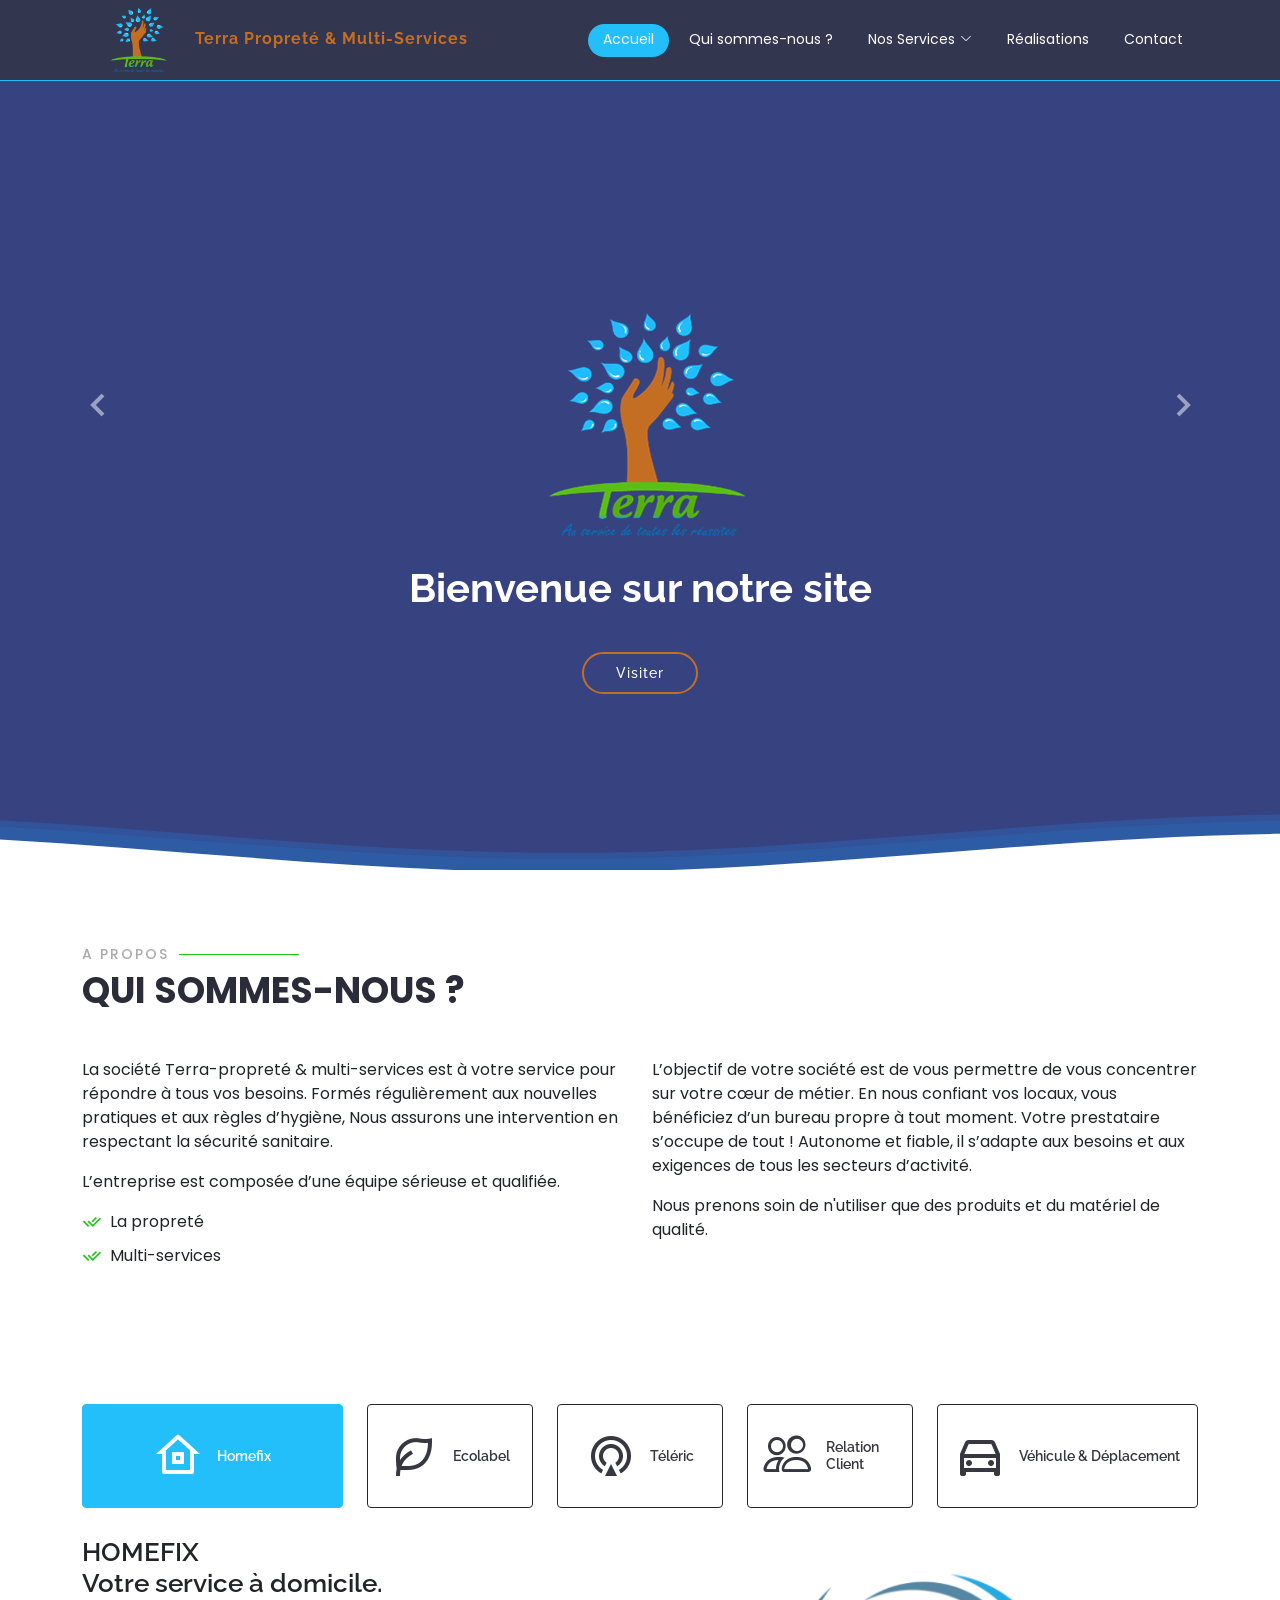
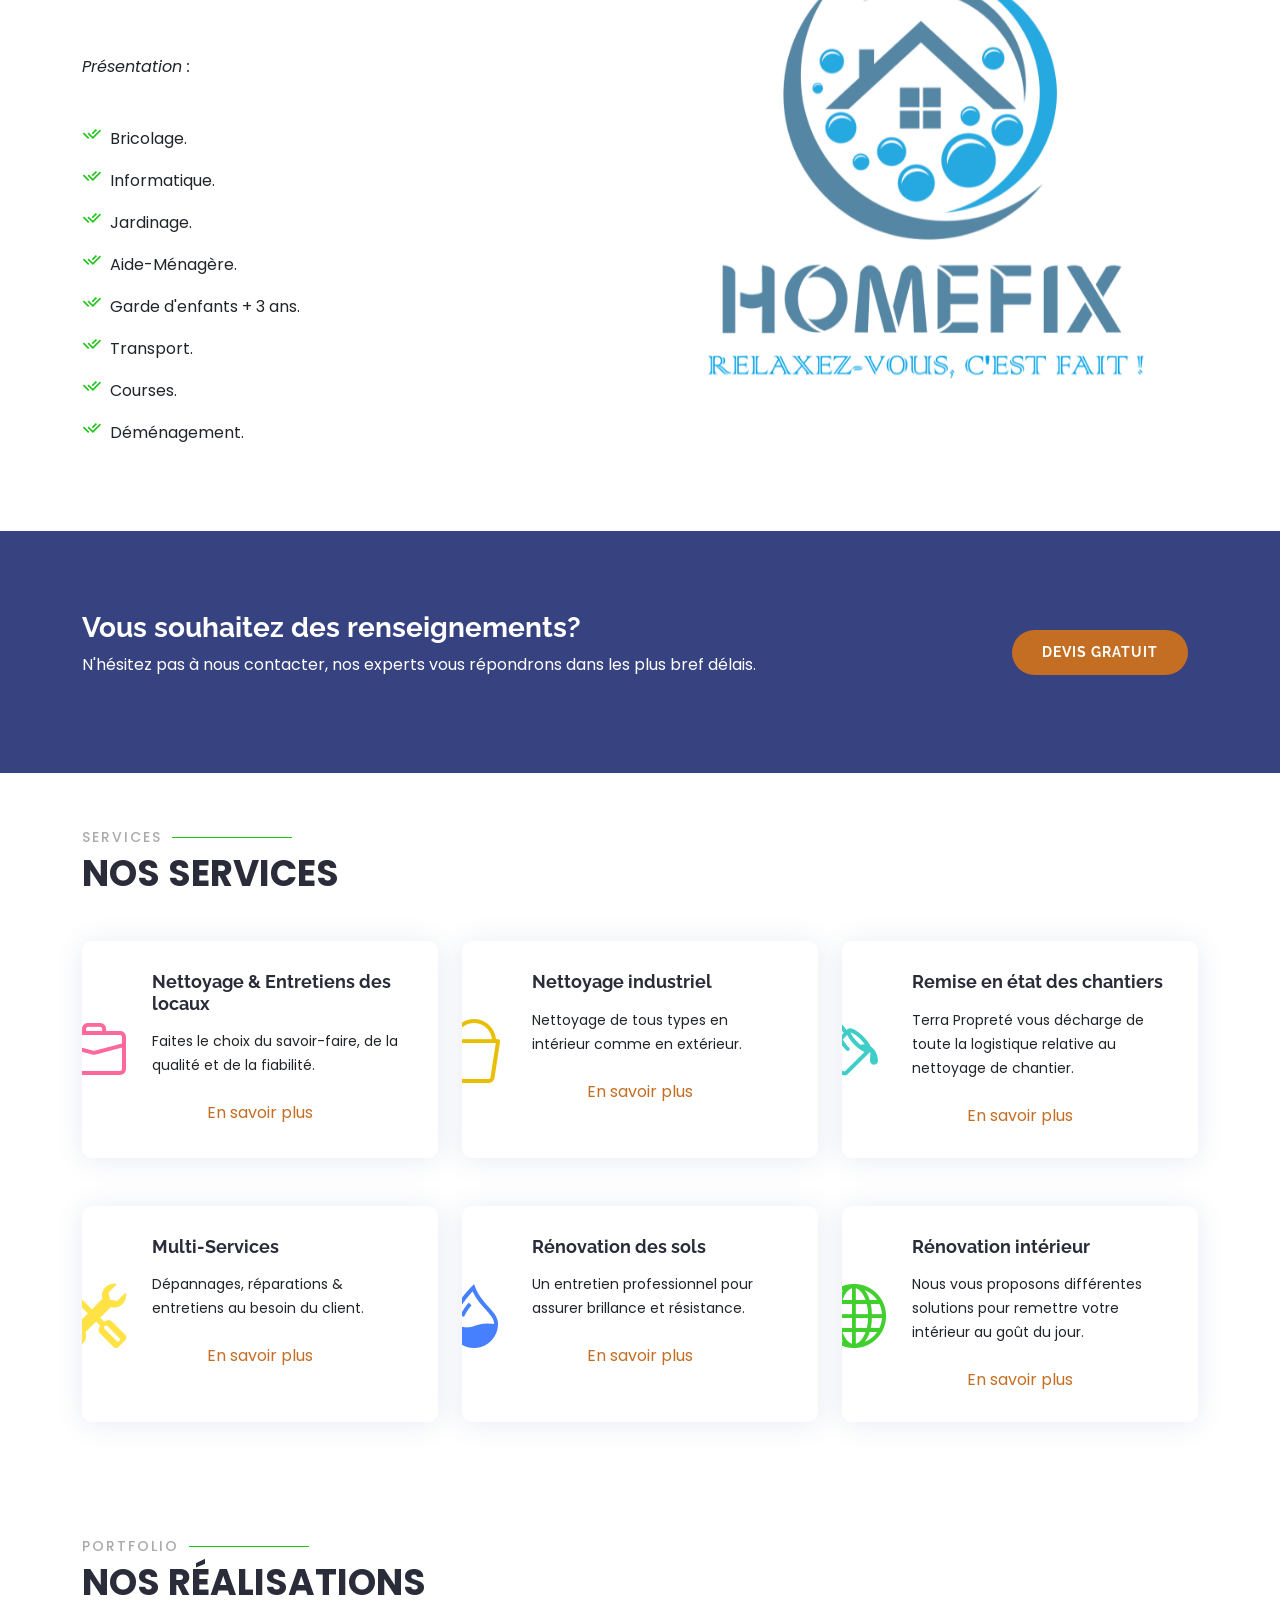
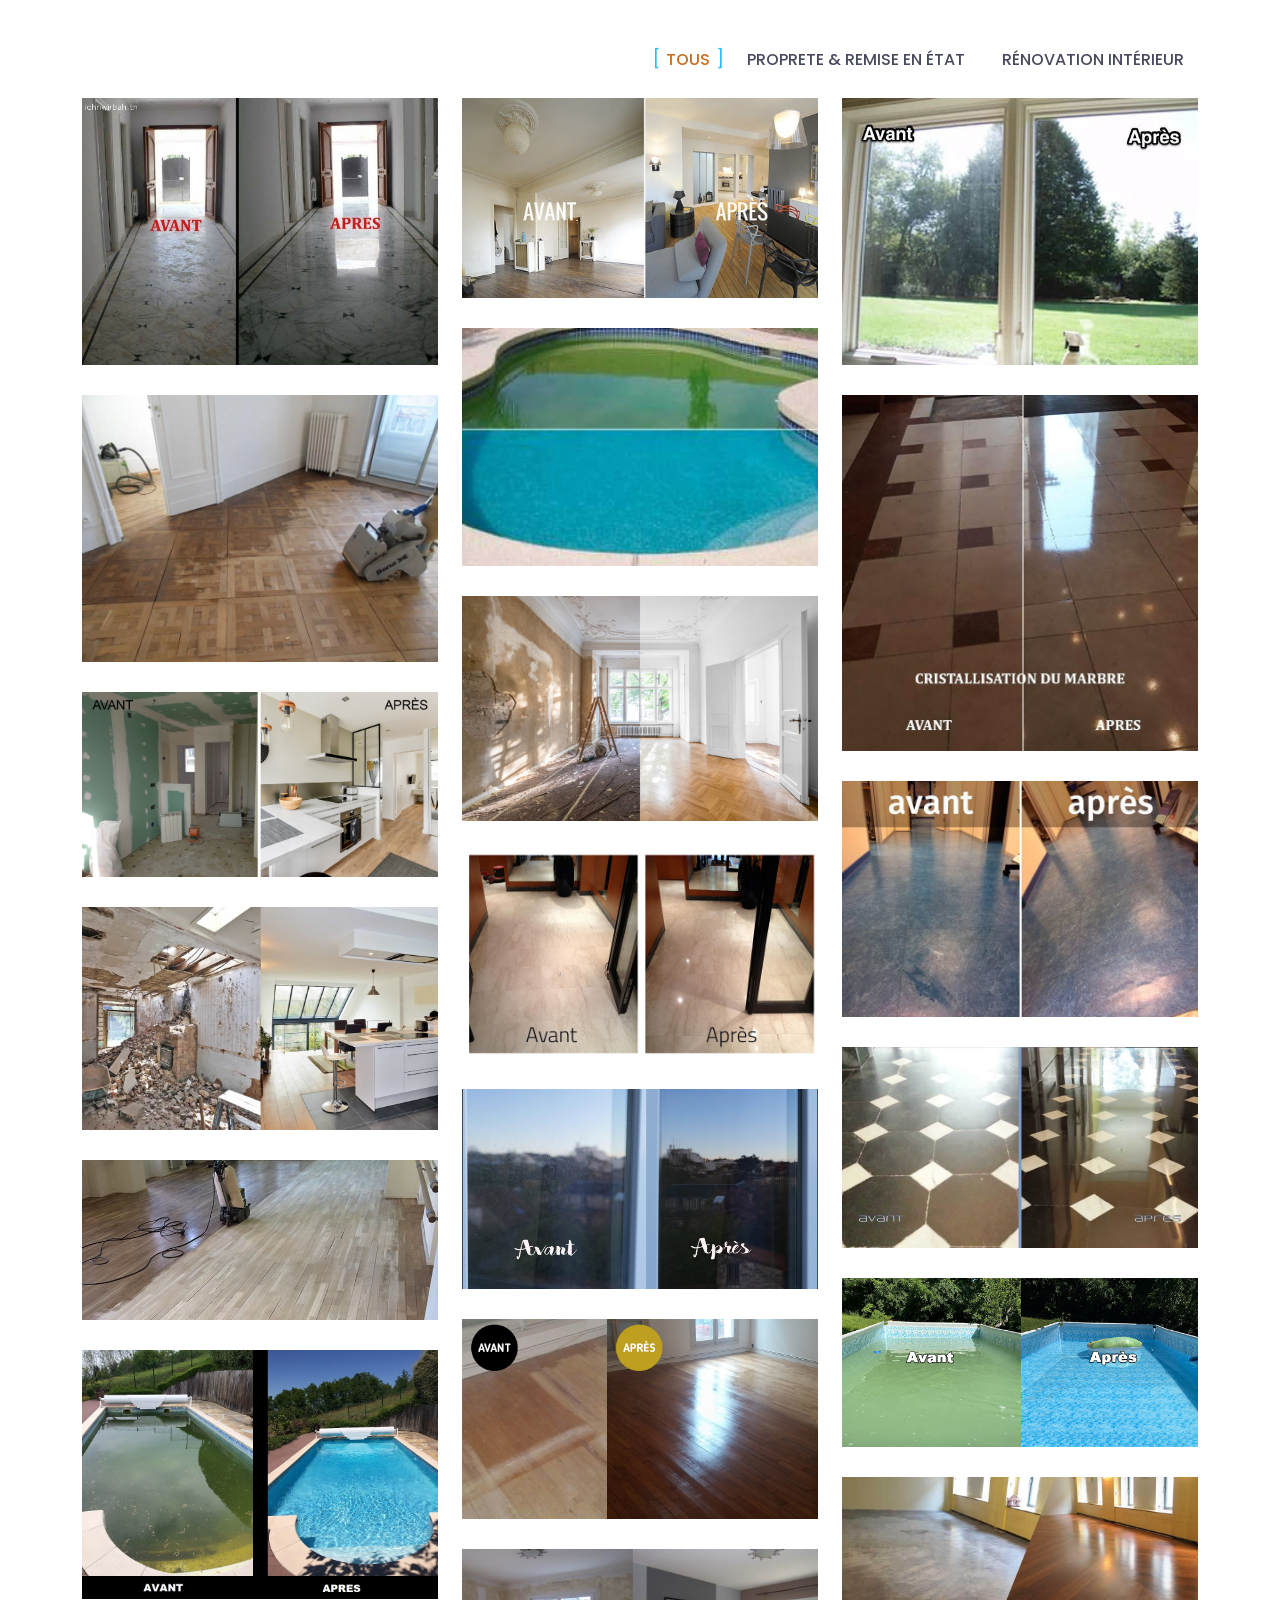
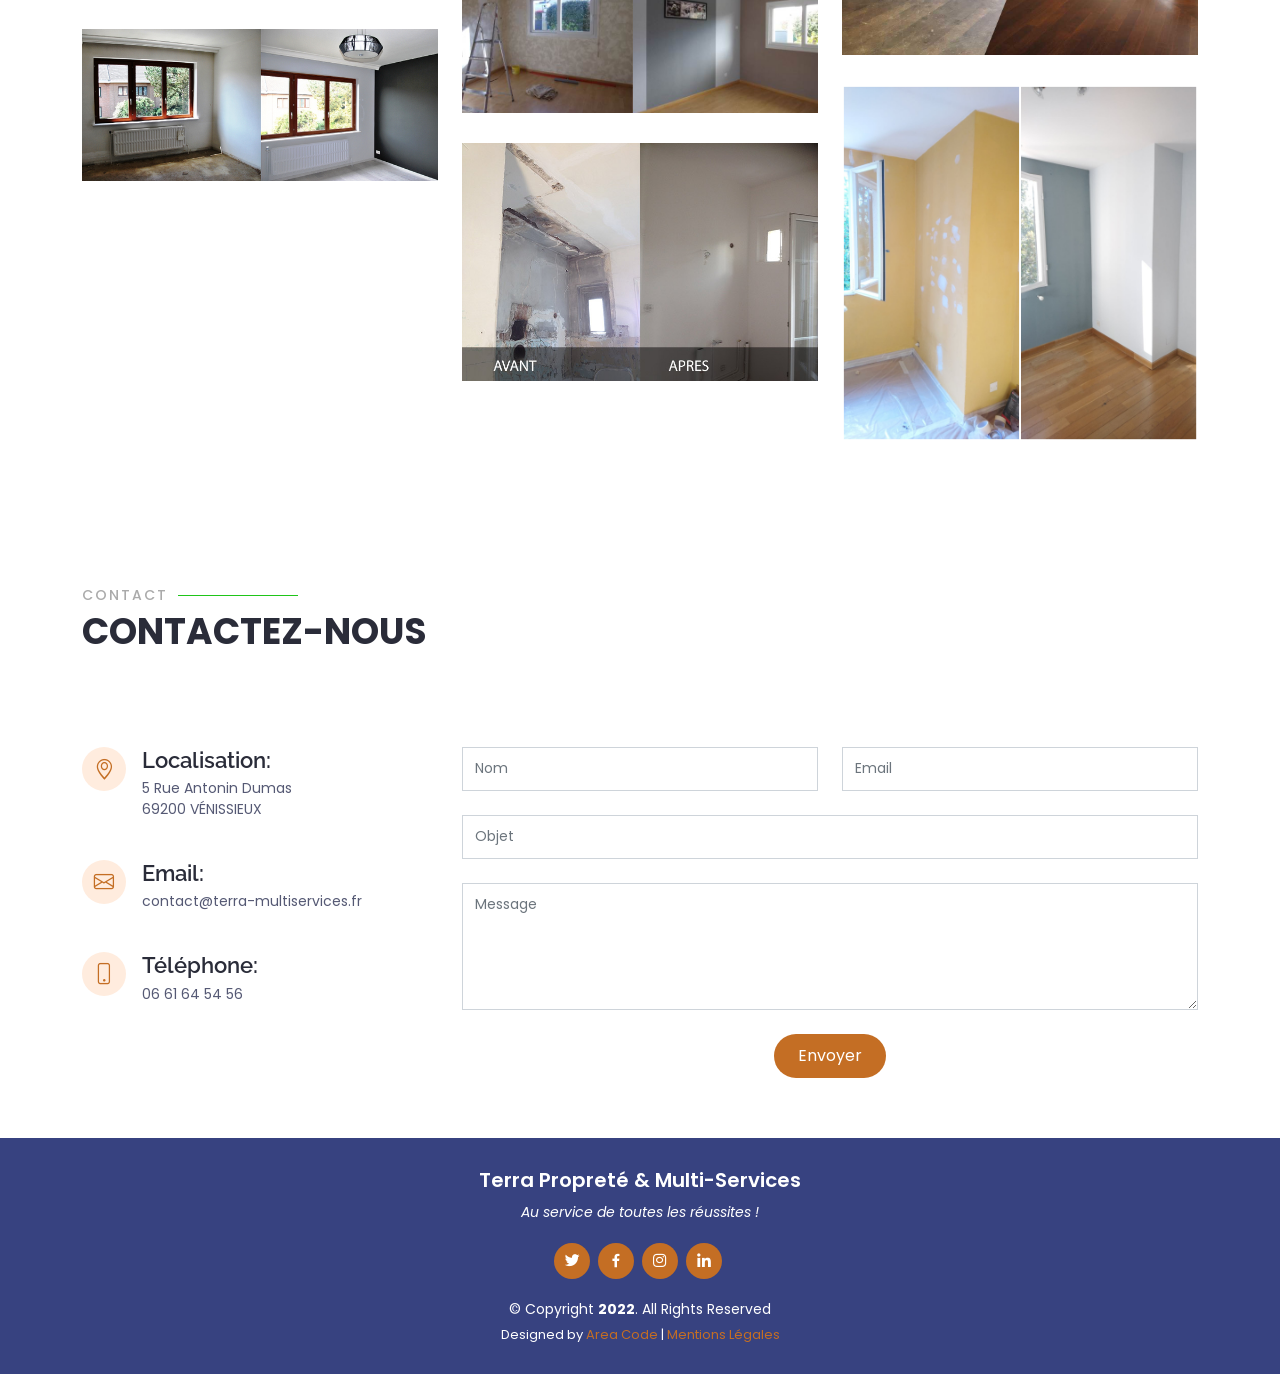
==== commit 54afecb4: "add 2 category & section homefix" ====
--- a/index.html
+++ b/index.html
@@ -1,5 +1,5 @@
 <!DOCTYPE html>
-<html lang="fr" dir="ltr">
+<html lang="en" dir="ltr">
 
 <head>
     <meta charset="utf-8">
@@ -52,6 +52,8 @@
                             <li><a href="multi_services.html">Multi-services</a></li>
                             <li><a href="renovation_sols.html">Rénovation des sols</a></li>
                             <li><a href="renovation_interieur.html">Rénovation intérieur</a></li>
+                            <li><a href="bio_nettoyage.html">Bio nettoyage</a></li>
+                            <li><a href="regie_conciergerie.html">Régie & Conciergerie</a></li>
                         </ul>
                     </li>
                     <li><a class="nav-link scrollto " href="#portfolio">Réalisations</a></li>
@@ -157,31 +159,61 @@
                 <ul class="nav nav-tabs row d-flex">
                     <li class="nav-item col-3" data-aos="zoom-in">
                         <a class="nav-link active show" data-bs-toggle="tab" href="#tab-1">
+                            <i class="ri-home-8-line"></i>
+                            <h4 class="d-none d-lg-block">Homefix</h4>
+                        </a>
+                    </li>
+                    <li class="nav-item col-2" data-aos="zoom-in" data-aos-delay="100">
+                        <a class="nav-link" data-bs-toggle="tab" href="#tab-2">
                             <i class="ri-leaf-line"></i>
                             <h4 class="d-none d-lg-block">Ecolabel</h4>
                         </a>
                     </li>
-                    <li class="nav-item col-3" data-aos="zoom-in" data-aos-delay="100">
-                        <a class="nav-link" data-bs-toggle="tab" href="#tab-2">
+                    <li class="nav-item col-2" data-aos="zoom-in" data-aos-delay="200">
+                        <a class="nav-link" data-bs-toggle="tab" href="#tab-3">
                             <i class="ri-gps-line"></i>
                             <h4 class="d-none d-lg-block">Téléric</h4>
                         </a>
                     </li>
-                    <li class="nav-item col-3" data-aos="zoom-in" data-aos-delay="200">
-                        <a class="nav-link" data-bs-toggle="tab" href="#tab-3">
-                            <i class="ri-car-line"></i>
-                            <h4 class="d-none d-lg-block">Véhicule & Déplacement</h4>
-                        </a>
-                    </li>
-                    <li class="nav-item col-3" data-aos="zoom-in" data-aos-delay="300">
+                    <li class="nav-item col-2" data-aos="zoom-in" data-aos-delay="300">
                         <a class="nav-link" data-bs-toggle="tab" href="#tab-4">
                             <i class="bi bi-people"></i>
                             <h4 class="d-none d-lg-block">Relation Client</h4>
                         </a>
                     </li>
+                    <li class="nav-item col-3" data-aos="zoom-in" data-aos-delay="400">
+                        <a class="nav-link" data-bs-toggle="tab" href="#tab-5">
+                            <i class="ri-car-line"></i>
+                            <h4 class="d-none d-lg-block">Véhicule & Déplacement</h4>
+                        </a>
+                    </li>
                 </ul>
                 <div class="tab-content" data-aos="fade-up">
                     <div class="tab-pane active show" id="tab-1">
+                        <div class="row">
+                            <div class="col-lg-6 order-2 order-lg-1 mt-3 mt-lg-0">
+                                <h3> HOMEFIX <br/> Votre service à domicile. <br /></h3>
+                                <p class="fst-italic">
+                                    <br /><br /> Présentation : 
+                                </p>
+                                <ul>
+                                    <br />
+                                    <li><i class="ri-check-double-line"></i> Bricolage.</li>
+                                    <li><i class="ri-check-double-line"></i> Informatique.</li>
+                                    <li><i class="ri-check-double-line"></i> Jardinage.</li>
+                                    <li><i class="ri-check-double-line"></i> Aide-Ménagère.</li>
+                                    <li><i class="ri-check-double-line"></i> Garde d'enfants + 3 ans.</li>
+                                    <li><i class="ri-check-double-line"></i> Transport.</li>
+                                    <li><i class="ri-check-double-line"></i> Courses.</li>
+                                    <li><i class="ri-check-double-line"></i> Déménagement.</li>
+                                </ul>
+                            </div>
+                            <div class="col-lg-6 order-1 order-lg-2 text-center">
+                                <img src="assets/img/logo homefix.png" alt="homefix" class="img-fluid">
+                            </div>
+                        </div>
+                    </div>
+                    <div class="tab-pane" id="tab-2">
                         <div class="row">
                             <div class="col-lg-6 order-2 order-lg-1 mt-3 mt-lg-0">
                                 <h3>ECOLABEL <br/> Le Signe d'un engagement fort.<br /></h3>
@@ -205,7 +237,7 @@
                             </div>
                         </div>
                     </div>
-                    <div class="tab-pane" id="tab-2">
+                    <div class="tab-pane" id="tab-3">
                         <div class="row">
                             <div class="col-lg-6 order-2 order-lg-1 mt-3 mt-lg-0">
                                 <h3>La Tracabilité, un enjeu majeur pour les entreprises de propreté.</h3>
@@ -231,17 +263,6 @@
                             </div>
                         </div>
                     </div>
-                    <div class="tab-pane" id="tab-3">
-                        <div class="row">
-                            <div class="col-lg-6 order-2 order-lg-1 mt-3 mt-lg-0">
-                                <iframe src="https://www.google.com/maps/d/u/0/embed?mid=1a9F_N5whTM6yfitGfvFtxe4ZlxnRN3us" width="640" height="480"></iframe>        
-                            </div>
-                            <div class="col-lg-6 order-1 order-lg-2 text-center">
-                                <img src="assets/img/vehicule.jpg" alt="extérieur du véhicule de société" class="img-fluid">
-                                <img src="assets/img/vehicule_2.jpg" alt="intérieur du véhicule de société" class="img-fluid">
-                            </div>
-                        </div>
-                    </div>
                     <div class="tab-pane" id="tab-4">
                         <div class="row">
                             <div class="col-lg-6 order-2 order-lg-1 mt-3 mt-lg-0">
@@ -267,6 +288,17 @@
                             </div>
                             <div class="col-lg-6 order-1 order-lg-2 text-center">
                                 <img src="assets/img/relation.jpg" alt="mains qui se serrent" class="img-fluid">
+                            </div>
+                        </div>
+                    </div>
+                    <div class="tab-pane" id="tab-5">
+                        <div class="row">
+                            <div class="col-lg-6 order-2 order-lg-1 mt-3 mt-lg-0">
+                                <iframe src="https://www.google.com/maps/d/u/0/embed?mid=1a9F_N5whTM6yfitGfvFtxe4ZlxnRN3us" width="640" height="480"></iframe>        
+                            </div>
+                            <div class="col-lg-6 order-1 order-lg-2 text-center">
+                                <img src="assets/img/vehicule.jpg" alt="extérieur du véhicule de société" class="img-fluid">
+                                <img src="assets/img/vehicule_2.jpg" alt="intérieur du véhicule de société" class="img-fluid">
                             </div>
                         </div>
                     </div>
@@ -477,7 +509,7 @@
                         </div>
                     </div>
                     <div class="col-lg-8 mt-5 mt-lg-0" data-aos="fade-left">
-                        <form action= "https://formsubmit.co/area.code.eu@gmail.com" method="POST" role="form" class="php-email-form">
+                        <form action= "contact.php" method="POST" role="form" class="php-email-form">
                             <div class="row">
                                 <div class="col-md-6 form-group">
                                     <input type="text" name="name" class="form-control" id="name" placeholder="Nom" required>
@@ -494,8 +526,8 @@
                             </div>
                             <div class="my-3">
                                 <div class="loading">Chargement</div>
-                                <div class="error-message"></div>
                                 <div class="sent-message">Votre message a bien été envoyé. Merci!</div>
+                                <div class="error-message"></div>  
                             </div>
                             <div class="text-center"><button type="submit">Envoyer</button></div>
                         </form>
@@ -536,7 +568,6 @@
     <script src="assets/vendor/bootstrap/js/bootstrap.bundle.min.js"></script>
     <script src="assets/vendor/glightbox/js/glightbox.min.js"></script>
     <script src="assets/vendor/isotope-layout/isotope.pkgd.min.js"></script>
-    <script src="assets/vendor/php-email-form/validate.js"></script>
     <script src="assets/vendor/swiper/swiper-bundle.min.js"></script>
 
     <!-- Template Main JS File -->
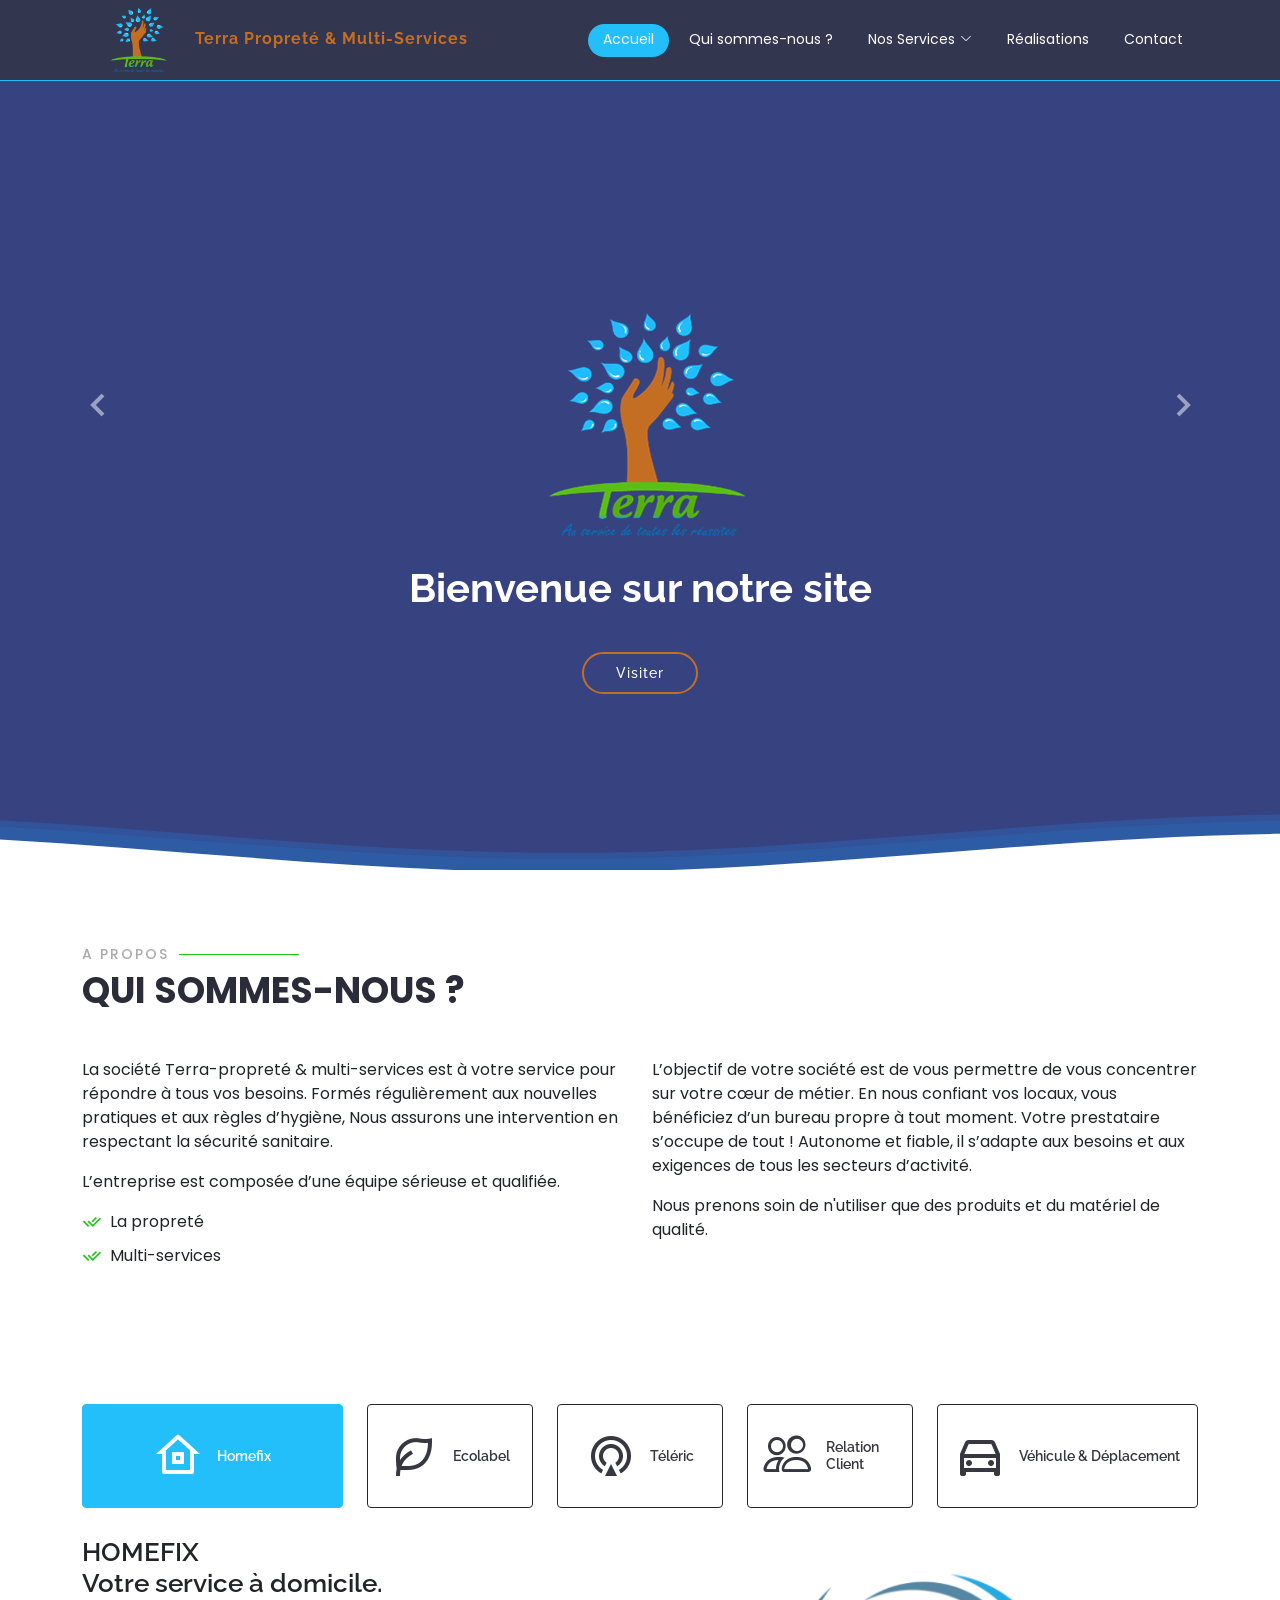
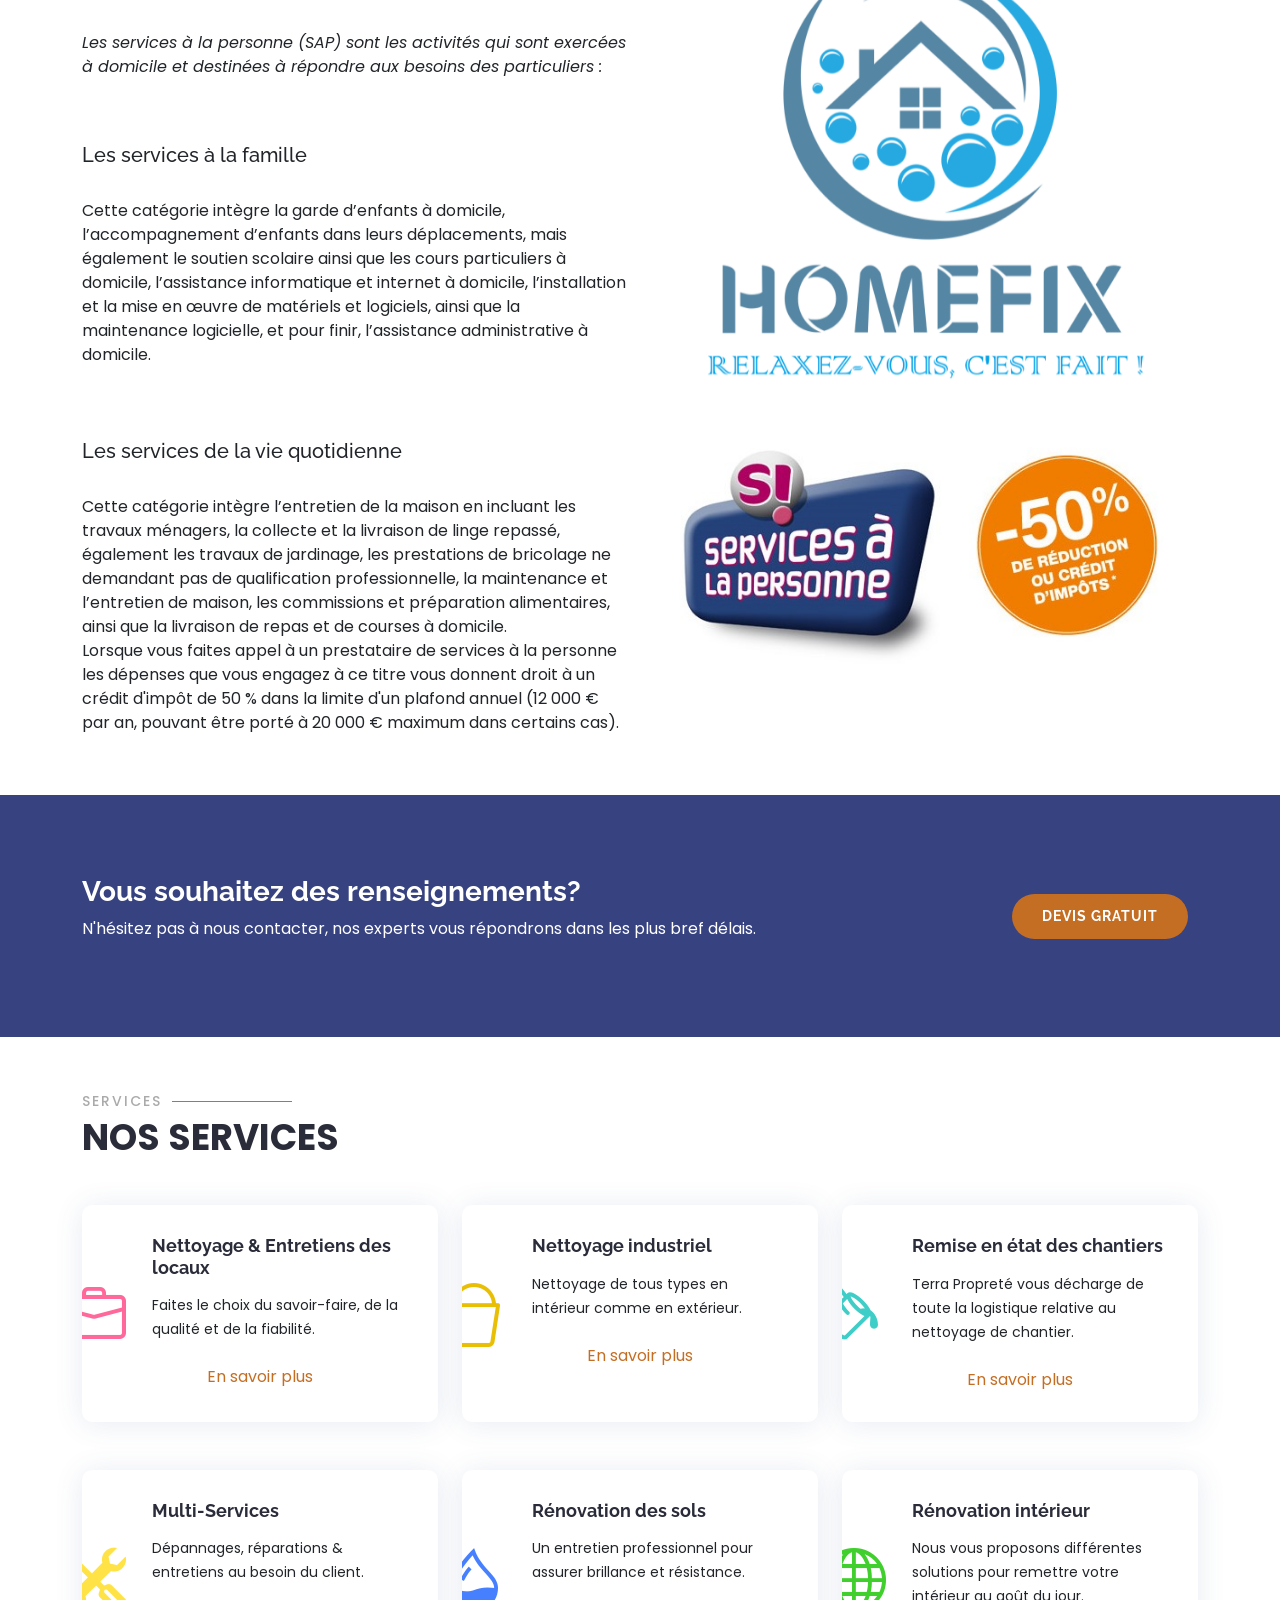
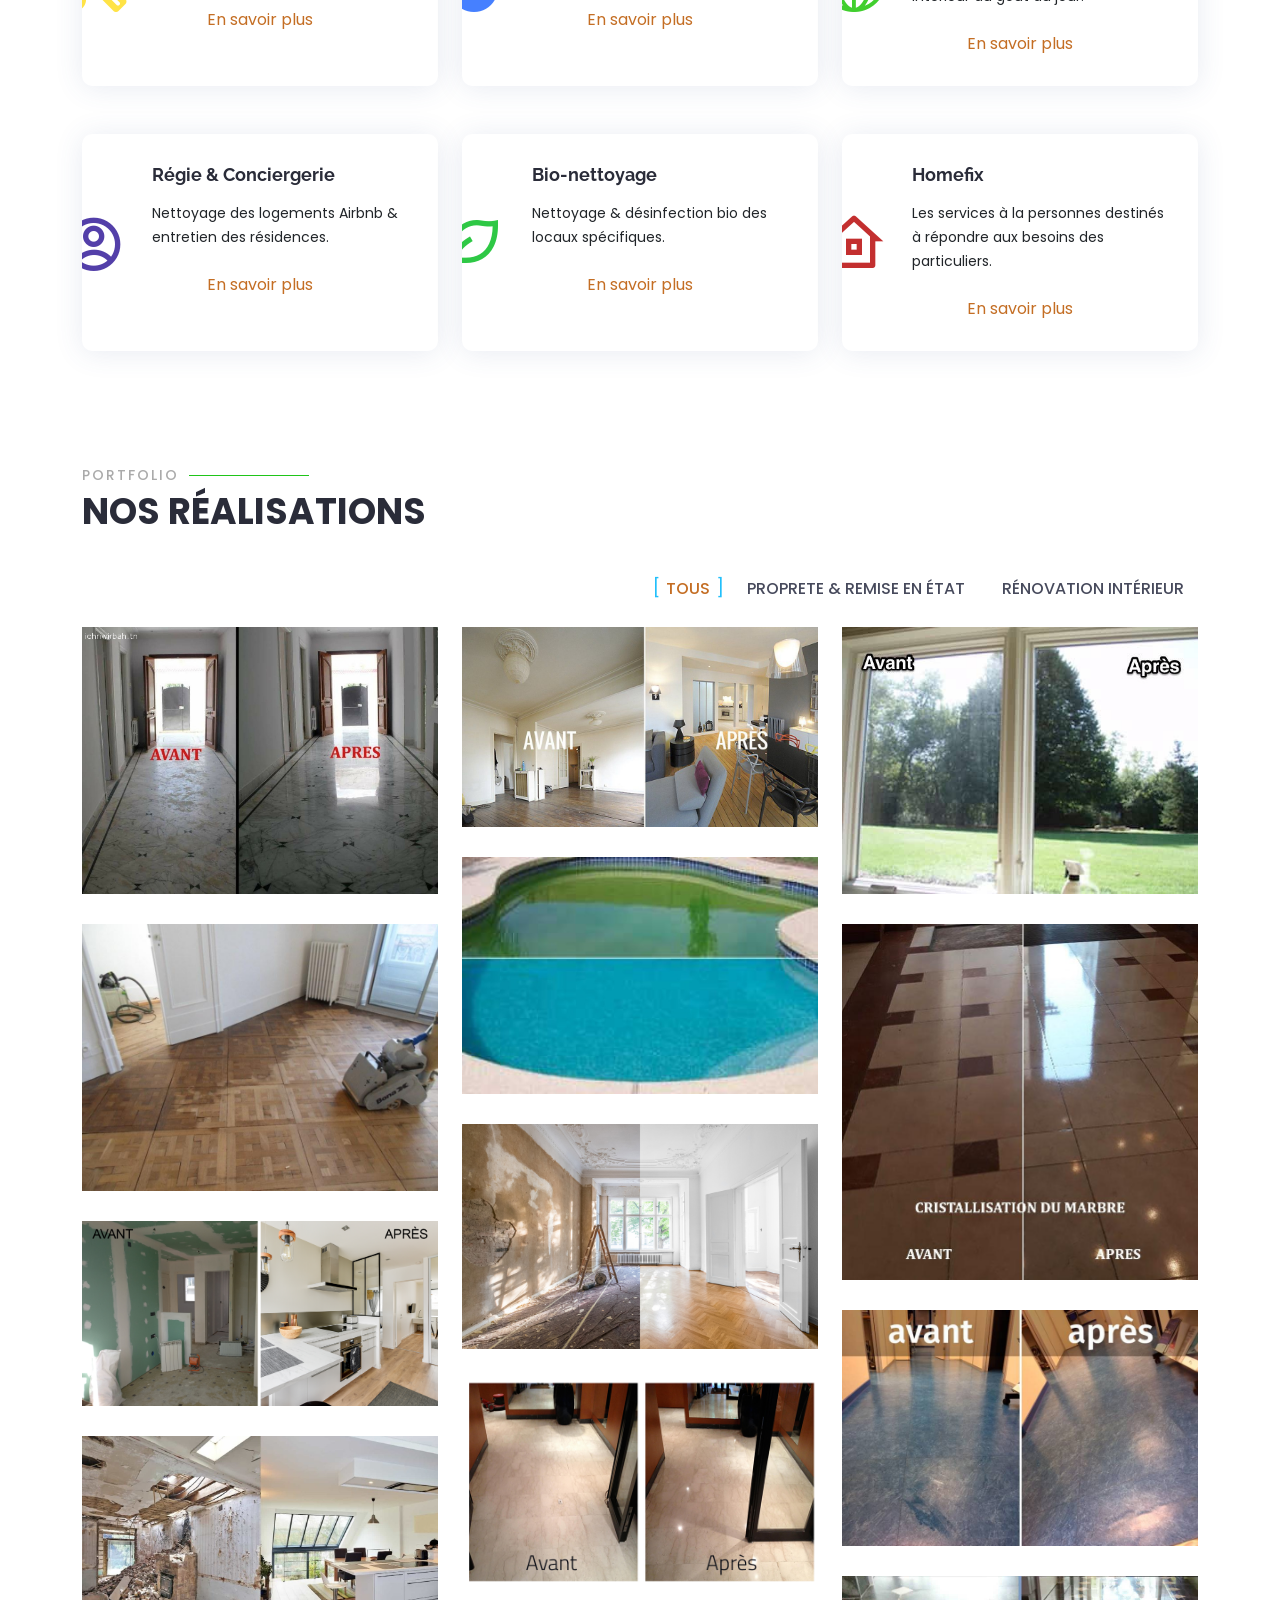
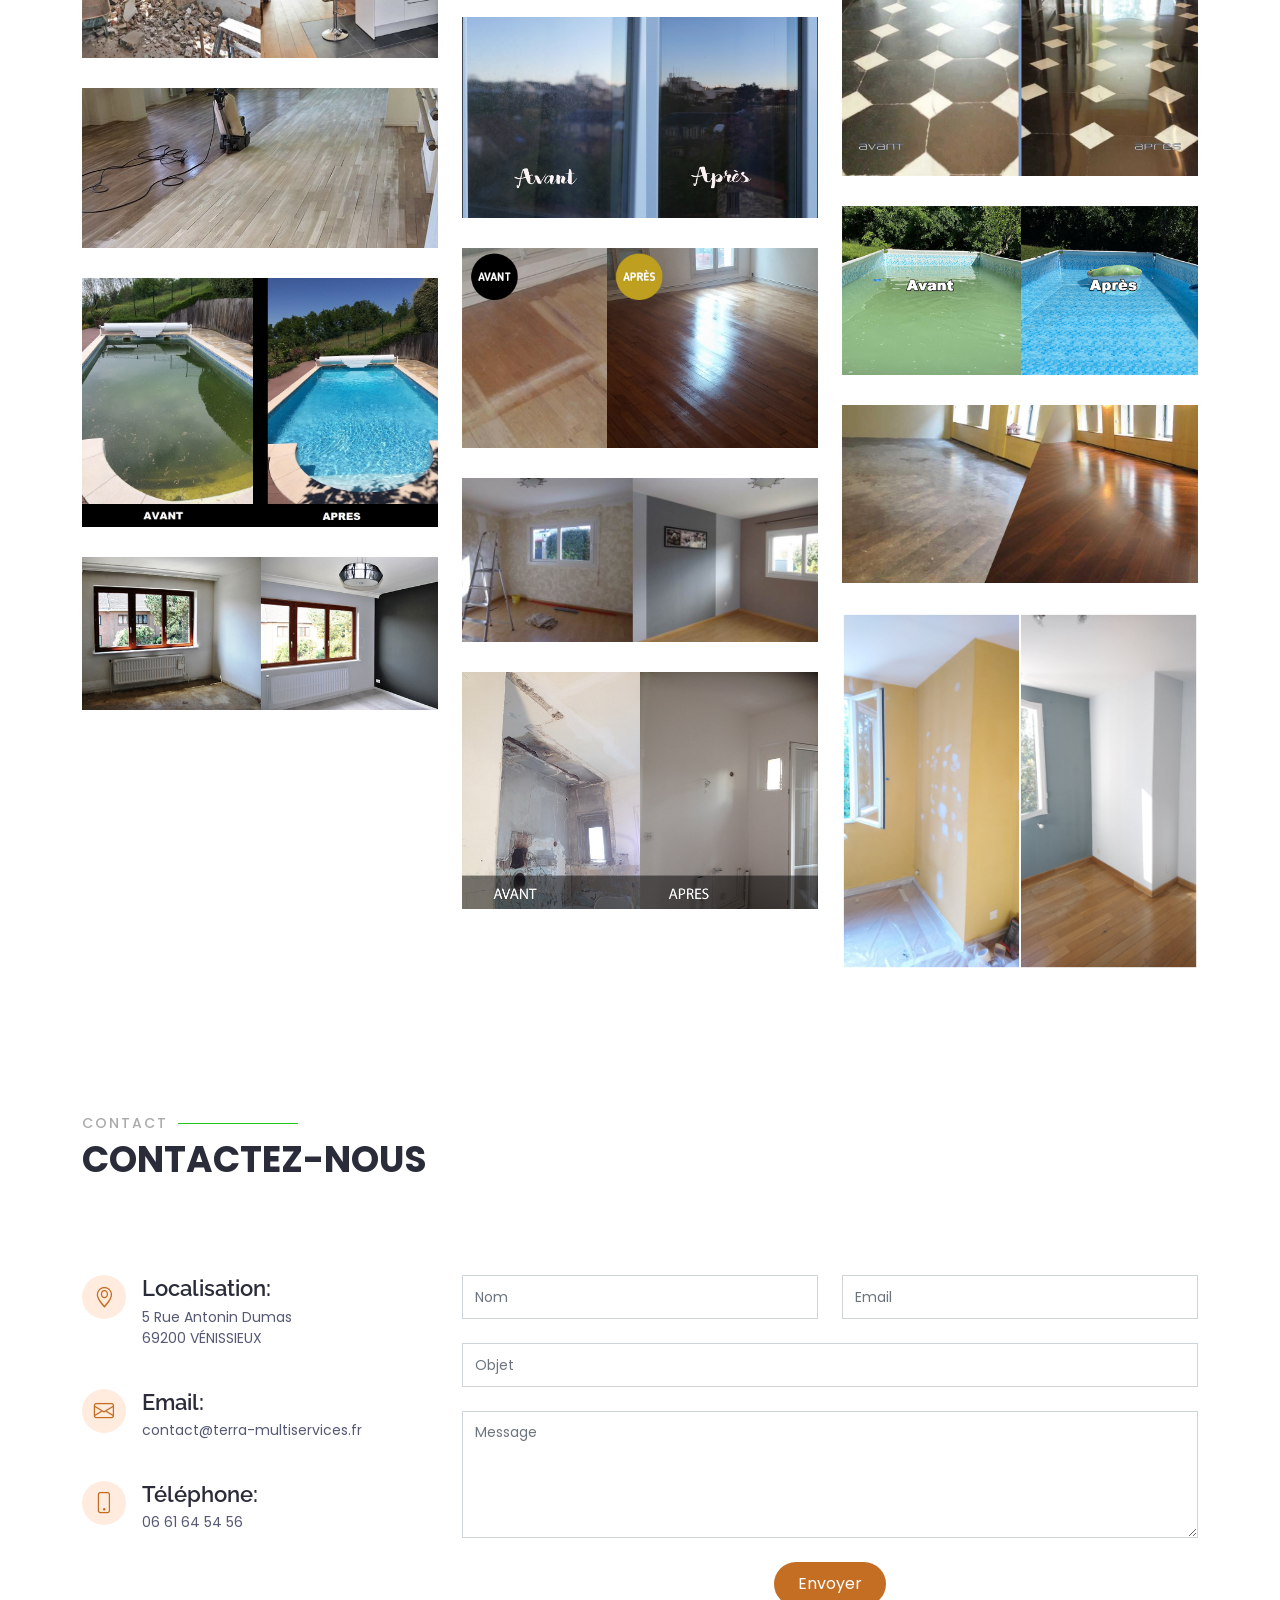
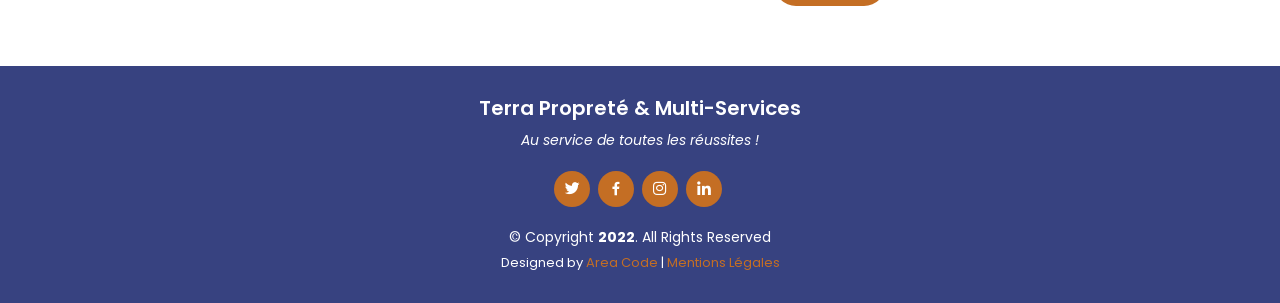
==== commit 09a8a866: "add content" ====
--- a/index.html
+++ b/index.html
@@ -54,6 +54,7 @@
                             <li><a href="renovation_interieur.html">Rénovation intérieur</a></li>
                             <li><a href="bio_nettoyage.html">Bio nettoyage</a></li>
                             <li><a href="regie_conciergerie.html">Régie & Conciergerie</a></li>
+                            <li><a href="homefix.html">Homefix</a></li>
                         </ul>
                     </li>
                     <li><a class="nav-link scrollto " href="#portfolio">Réalisations</a></li>
@@ -194,22 +195,20 @@
                             <div class="col-lg-6 order-2 order-lg-1 mt-3 mt-lg-0">
                                 <h3> HOMEFIX <br/> Votre service à domicile. <br /></h3>
                                 <p class="fst-italic">
-                                    <br /><br /> Présentation : 
+                                    <br />Les services à la personne (SAP) sont les activités qui sont exercées à domicile et destinées à répondre aux besoins des particuliers :
+                                <h5><br /><br />Les services à la famille</h5>
+                                <br />Cette catégorie intègre la garde d’enfants à domicile, l’accompagnement d’enfants dans leurs déplacements, 
+                                mais également le soutien scolaire ainsi que les cours particuliers à domicile, l’assistance 
+                                informatique et internet à domicile, l’installation et la mise en œuvre de matériels et logiciels,
+                                ainsi que la maintenance logicielle, et pour finir, l’assistance administrative à domicile.
+                                <h5><br /><br /><br />Les services de la vie quotidienne</h5>
+                                <br />Cette catégorie intègre l’entretien de la maison en incluant les travaux ménagers, la collecte et la livraison de linge repassé, également les travaux de jardinage, les prestations de bricolage ne demandant pas de qualification professionnelle, la maintenance et l’entretien de maison, les commissions et préparation alimentaires, ainsi que la livraison de repas et de courses à domicile.
+                                <br />Lorsque vous faites appel à un prestataire de services à la personne les dépenses que vous engagez à ce titre vous donnent droit à un crédit d'impôt de 50 % dans la limite d'un plafond annuel (12 000 € par an, pouvant être porté à 20 000 € maximum dans certains cas).
                                 </p>
-                                <ul>
-                                    <br />
-                                    <li><i class="ri-check-double-line"></i> Bricolage.</li>
-                                    <li><i class="ri-check-double-line"></i> Informatique.</li>
-                                    <li><i class="ri-check-double-line"></i> Jardinage.</li>
-                                    <li><i class="ri-check-double-line"></i> Aide-Ménagère.</li>
-                                    <li><i class="ri-check-double-line"></i> Garde d'enfants + 3 ans.</li>
-                                    <li><i class="ri-check-double-line"></i> Transport.</li>
-                                    <li><i class="ri-check-double-line"></i> Courses.</li>
-                                    <li><i class="ri-check-double-line"></i> Déménagement.</li>
-                                </ul>
                             </div>
                             <div class="col-lg-6 order-1 order-lg-2 text-center">
                                 <img src="assets/img/logo homefix.png" alt="homefix" class="img-fluid">
+                                <img src="assets/img/Slider_Régie_conciergerie/deduction-fiscale.jpg" alt="homefix" class="img-fluid">
                             </div>
                         </div>
                     </div>
@@ -391,6 +390,36 @@
                             </div>
                         </div>
                     </div>
+                    <div class="col-lg-4 col-md-6 mt-5">
+                        <div class="icon-box" data-aos="zoom-in-left" data-aos-delay="400">
+                            <div class="icon"><i class="ri-account-circle-line" style="color: #533fa9;"></i></div>
+                            <h4 class="title"><a href="regie_conciergerie.html">Régie & Conciergerie</a></h4>
+                            <p class="description">Nettoyage des logements Airbnb & entretien des résidences.</p>
+                            <div class="text-center">
+                                <a href="regie_conciergerie.html" class="btn-get-started animate__animated animate__fadeInUp scrollto"><br />En savoir plus</a>
+                            </div>
+                        </div>
+                    </div>
+                    <div class="col-lg-4 col-md-6 mt-5">
+                        <div class="icon-box" data-aos="zoom-in-left" data-aos-delay="400">
+                            <div class="icon"><i class="ri-leaf-line" style="color: #2ec845;"></i></div>
+                            <h4 class="title"><a href="bio_nettoyage.html">Bio-nettoyage</a></h4>
+                            <p class="description">Nettoyage & désinfection bio des locaux spécifiques.</p>
+                            <div class="text-center">
+                                <a href="bio_nettoyage.html" class="btn-get-started animate__animated animate__fadeInUp scrollto"><br />En savoir plus</a>
+                            </div>
+                        </div>
+                    </div>
+                    <div class="col-lg-4 col-md-6 mt-5">
+                        <div class="icon-box" data-aos="zoom-in-left" data-aos-delay="400">
+                            <div class="icon"><i class="ri-home-8-line" style="color: #c32f2f;"></i></div>
+                            <h4 class="title"><a href="homefix.html">Homefix</a></h4>
+                            <p class="description">Les services à la personnes destinés à répondre aux besoins des particuliers.</p>
+                            <div class="text-center">
+                                <a href="homefix.html" class="btn-get-started animate__animated animate__fadeInUp scrollto"><br />En savoir plus</a>
+                            </div>
+                        </div>
+                    </div>
                 </div>
             </div>
         </section>
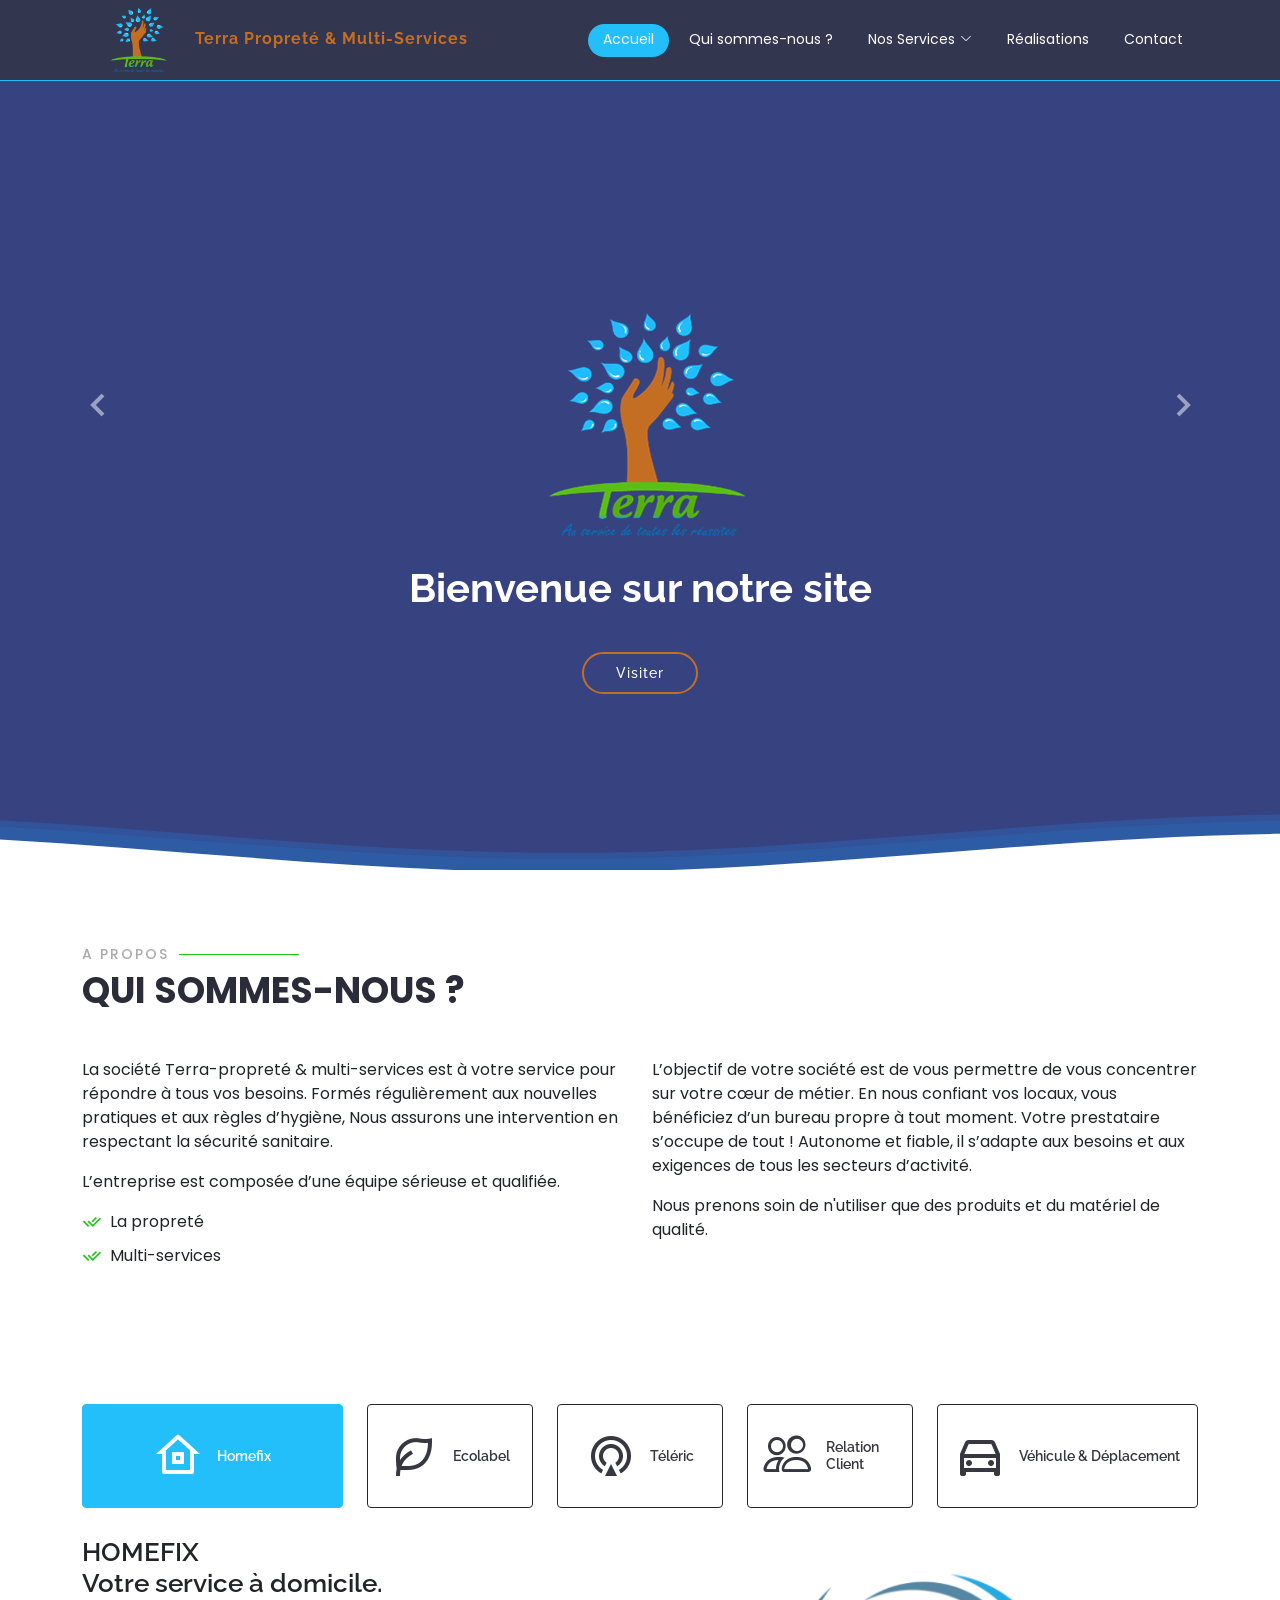
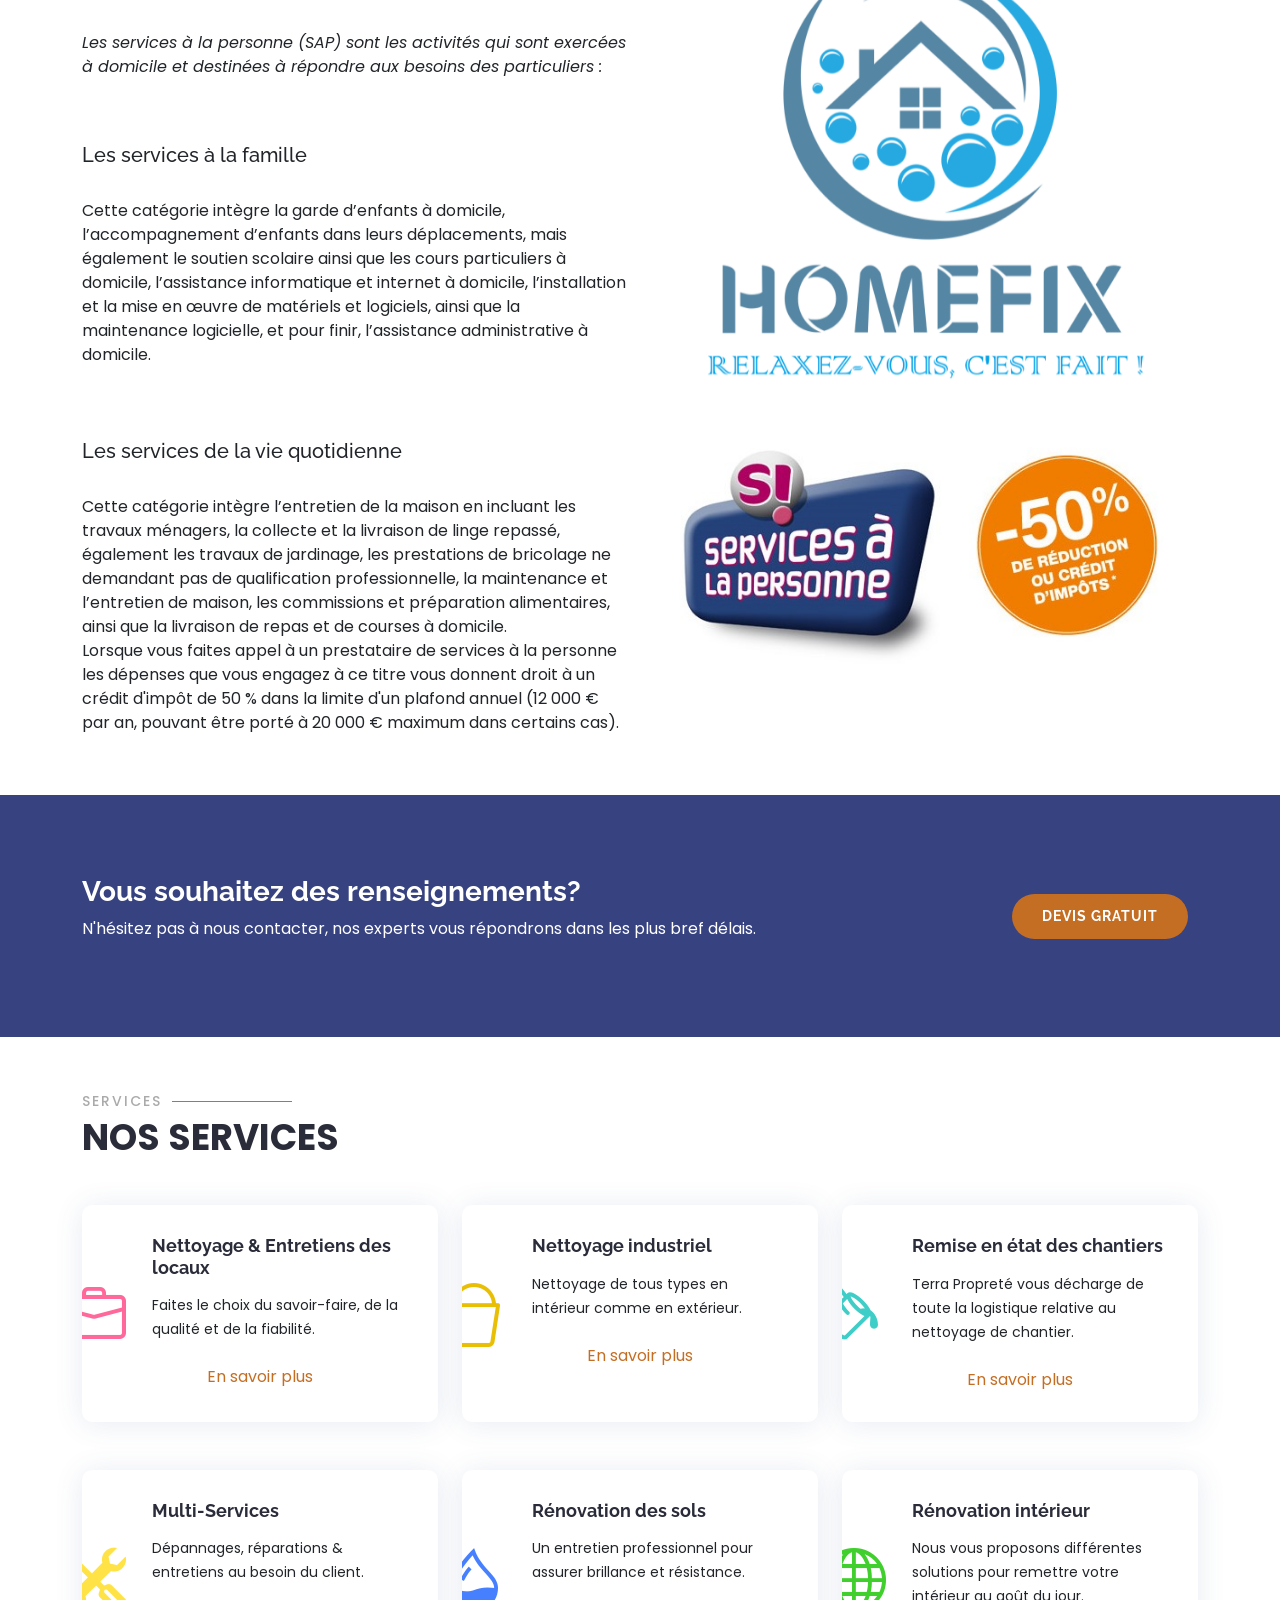
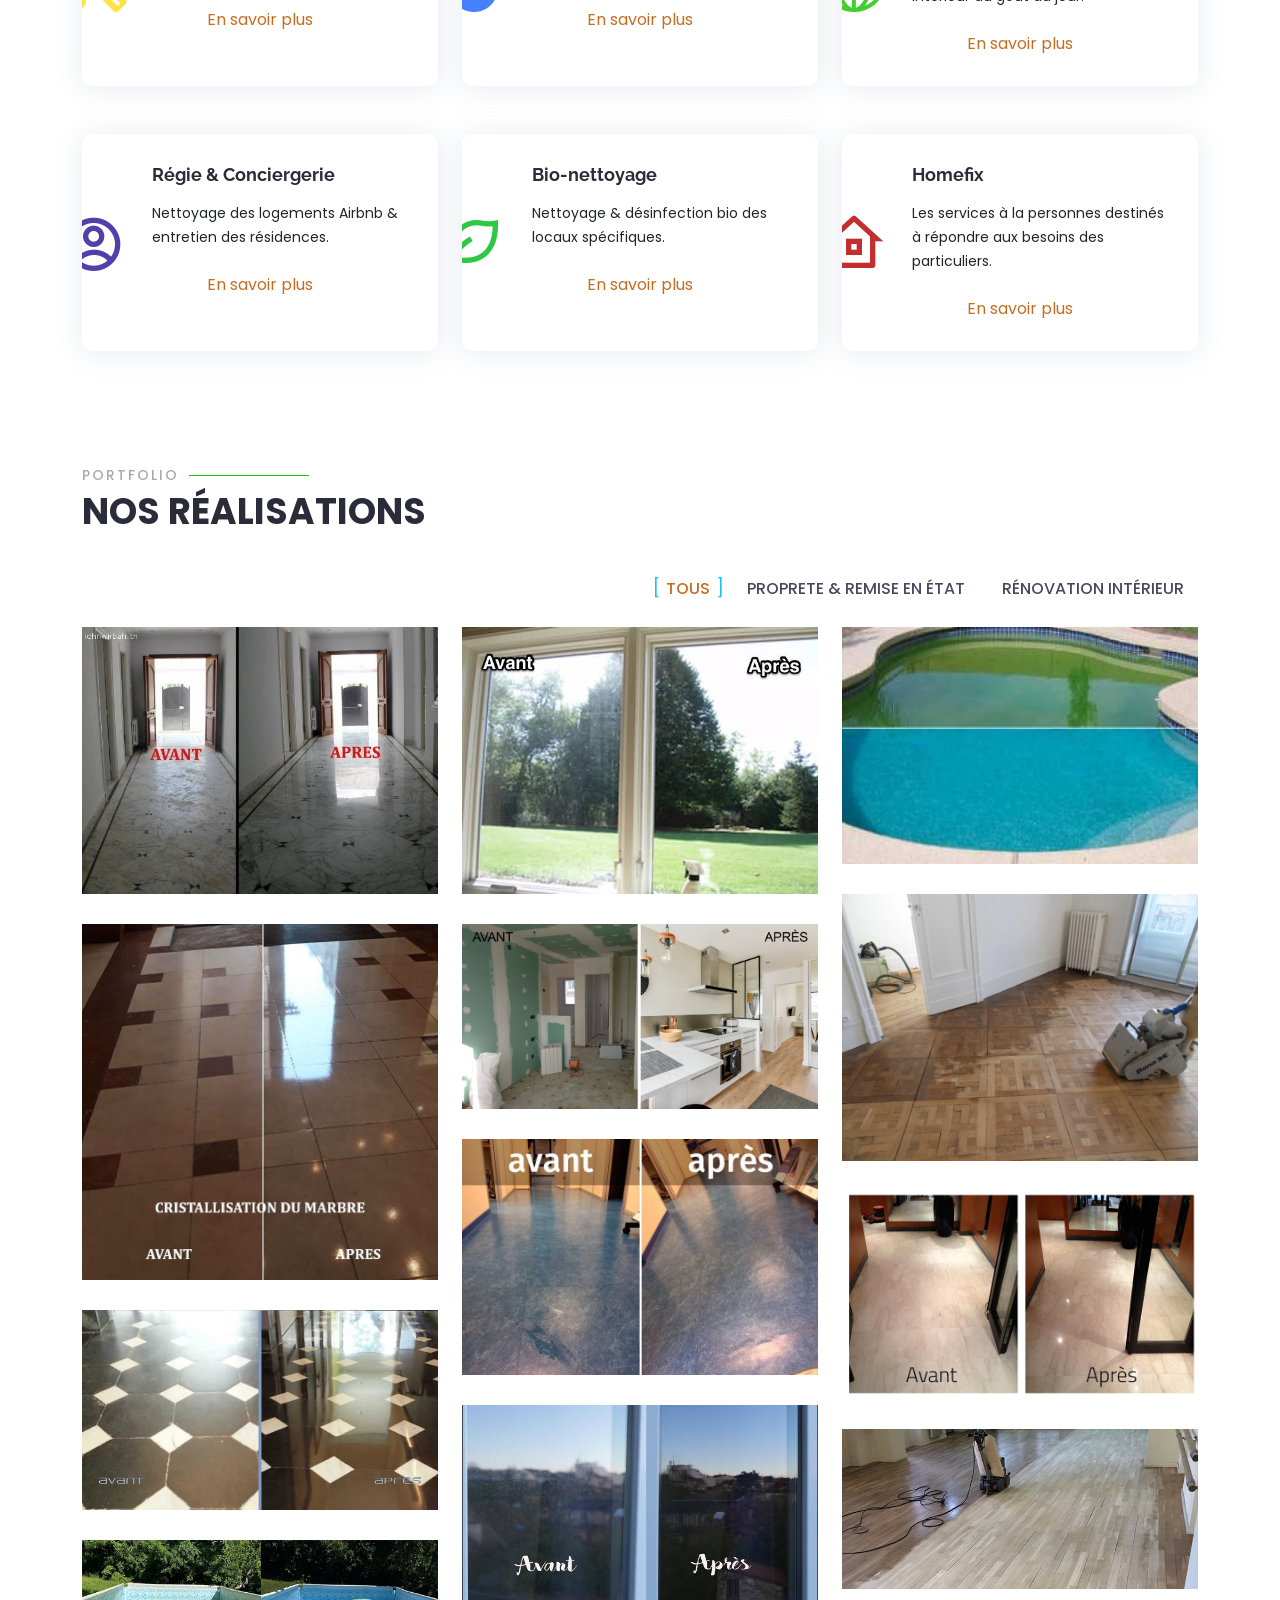
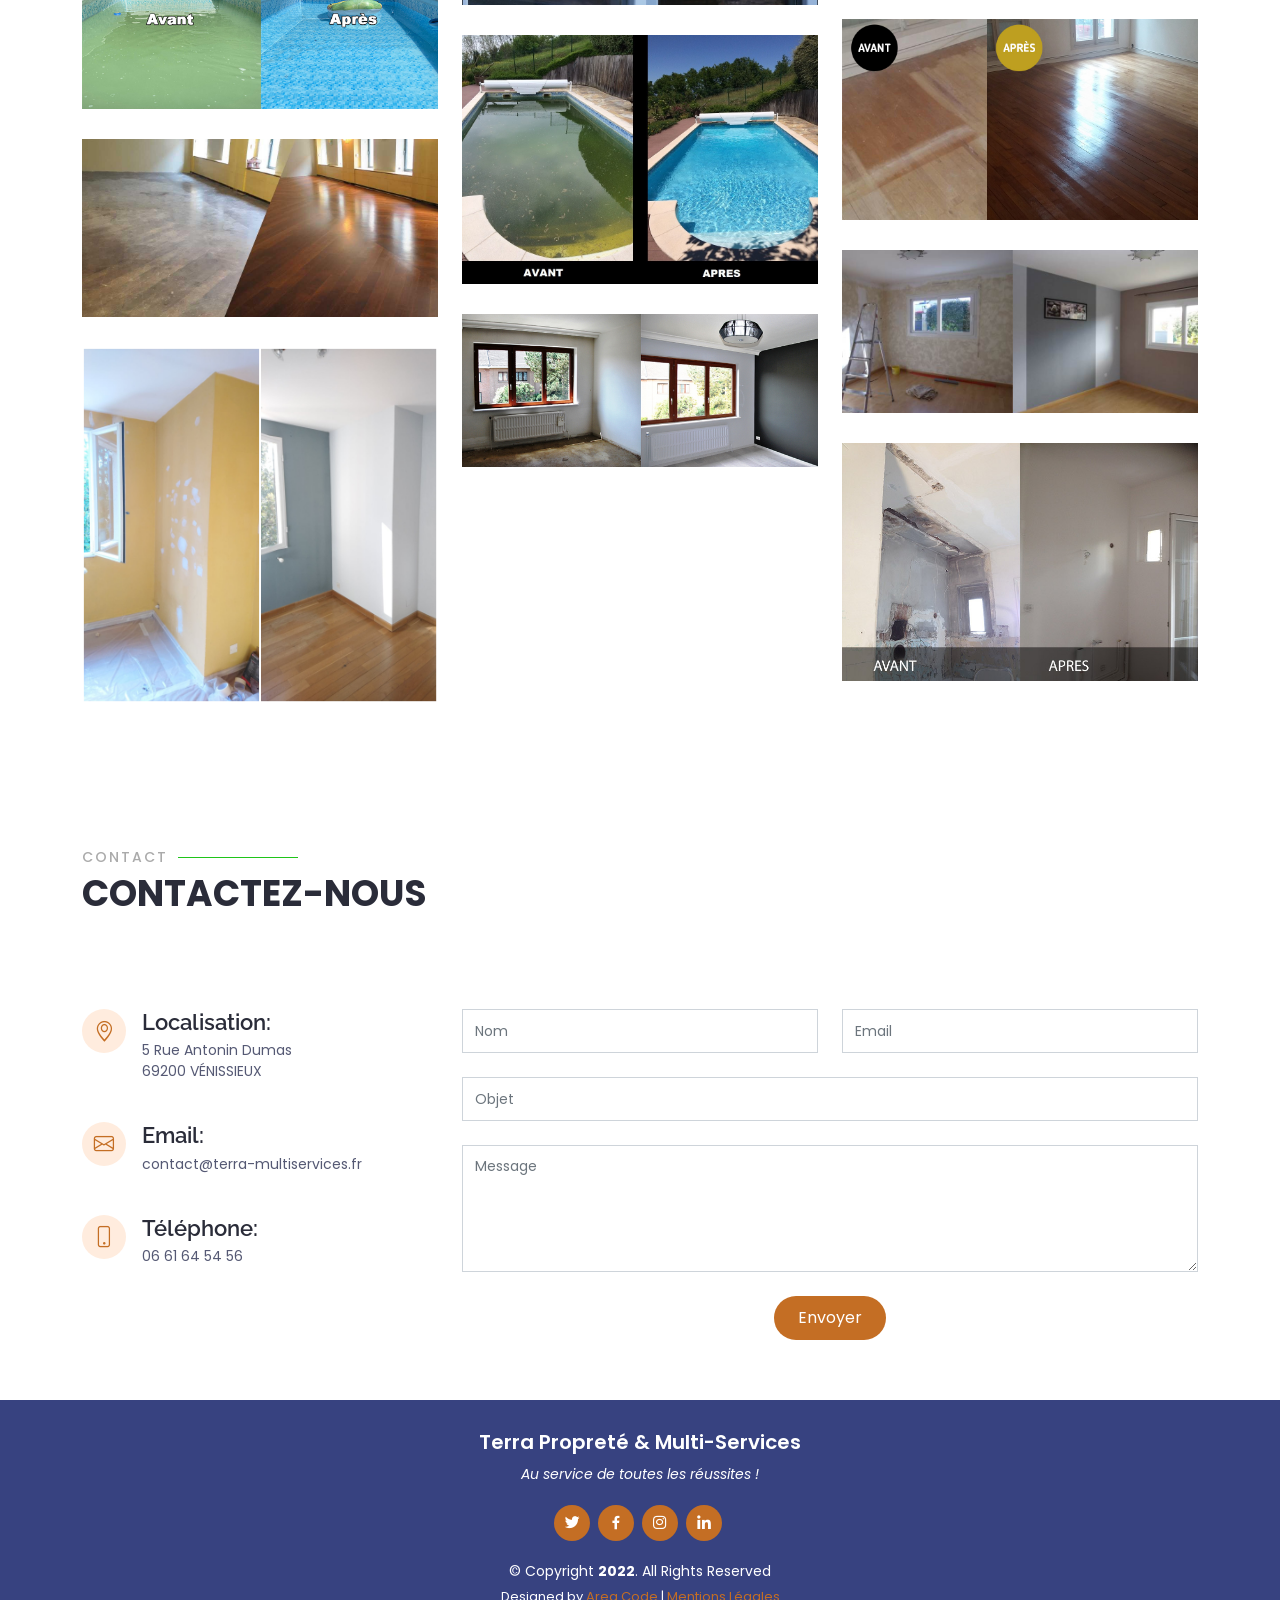
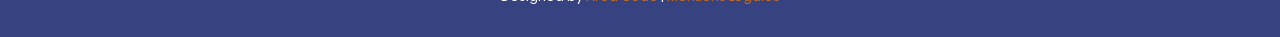
==== commit ba0219fa: "update picture" ====
--- a/index.html
+++ b/index.html
@@ -442,9 +442,6 @@
                     <div class="col-lg-4 col-md-6 portfolio-item filter-clean">
                         <div class="portfolio-img"><img src="assets/img/portfolio/1_travaux-de-poncage-lustrage-et-nettoyage-tout-type-de-chantiers_821_2.jpg" class="img-fluid" alt=""></div>
                     </div>
-                    <div class="col-lg-4 col-md-6 portfolio-item filter-services">
-                        <div class="portfolio-img"><img src="assets/img/portfolio/3ccce8d6b9bd468a777c8b398de2cf8e.jpg" class="img-fluid" alt=""></div>
-                    </div>
                     <div class="col-lg-4 col-md-6 portfolio-item filter-clean">
                         <div class="portfolio-img"><img src="assets/img/portfolio/4a1c796b0830fe4a4e9f89080cfffb24.jpg" class="img-fluid" alt=""></div>
                     </div>
@@ -456,9 +453,6 @@
                     </div>
                     <div class="col-lg-4 col-md-6 portfolio-item filter-clean">
                         <div class="portfolio-img"><img src="assets/img/portfolio/8eeb6702c768.jpg" class="img-fluid" alt=""></div>
-                    </div>
-                    <div class="col-lg-4 col-md-6 portfolio-item filter-services">
-                        <div class="portfolio-img"><img src="assets/img/portfolio/39f0ab4523ba6373de7cc59727be0400.jpeg" class="img-fluid" alt=""></div>
                     </div>
                     <div class="col-lg-4 col-md-6 portfolio-item filter-services">
                         <div class="portfolio-img"><img src="assets/img/portfolio/appartement-1-1.jpg" class="img-fluid" alt=""></div>
@@ -468,9 +462,6 @@
                     </div>
                     <div class="col-lg-4 col-md-6 portfolio-item filter-clean">
                         <div class="portfolio-img"><img src="assets/img/portfolio/i-img_cristallisation.jpg" class="img-fluid" alt=""></div>
-                    </div>
-                    <div class="col-lg-4 col-md-6 portfolio-item filter-services">
-                        <div class="portfolio-img"><img src="assets/img/portfolio/Rénovation-Maison-de-ville-Illkirch-Graffenstaden-min-1080x675.jpg" class="img-fluid" alt=""></div>
                     </div>
                     <div class="col-lg-4 col-md-6 portfolio-item filter-clean">
                         <div class="portfolio-img"><img src="assets/img/portfolio/maxresdefault.jpg" class="img-fluid" alt=""></div>
